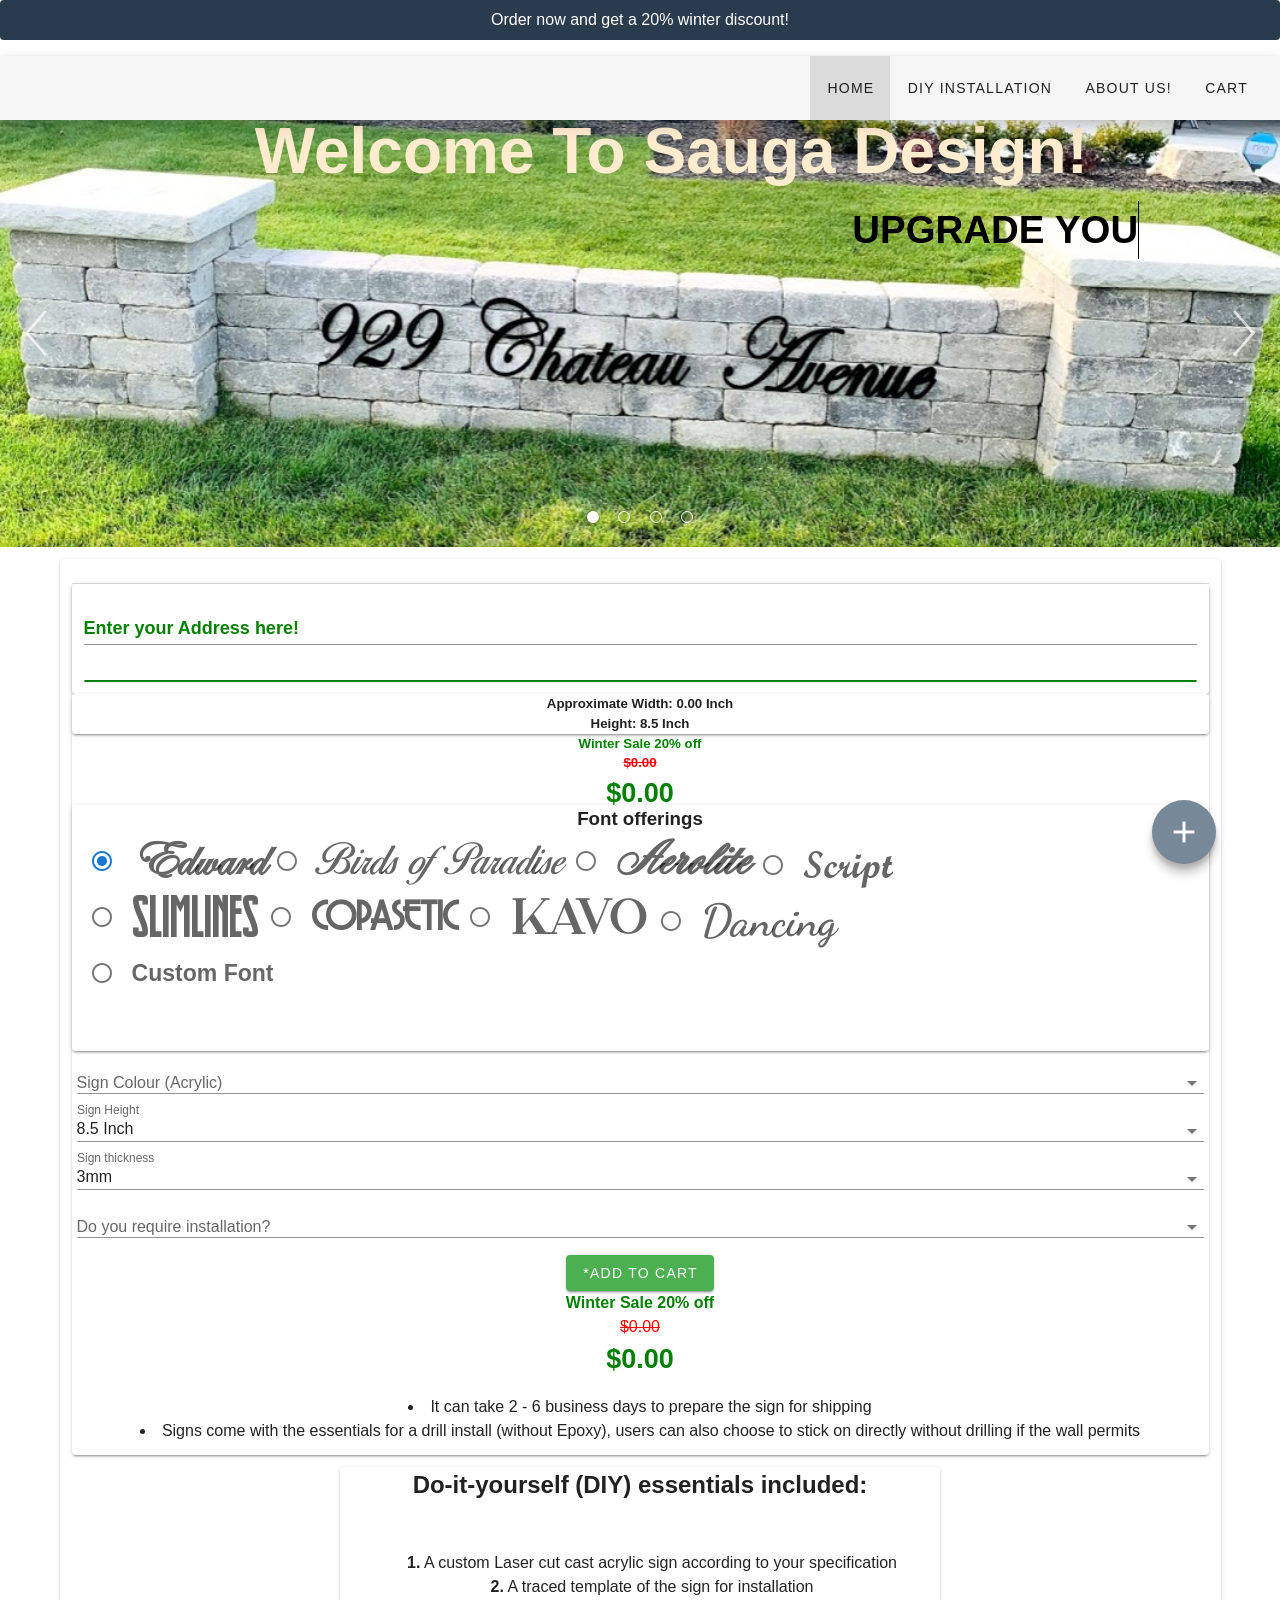
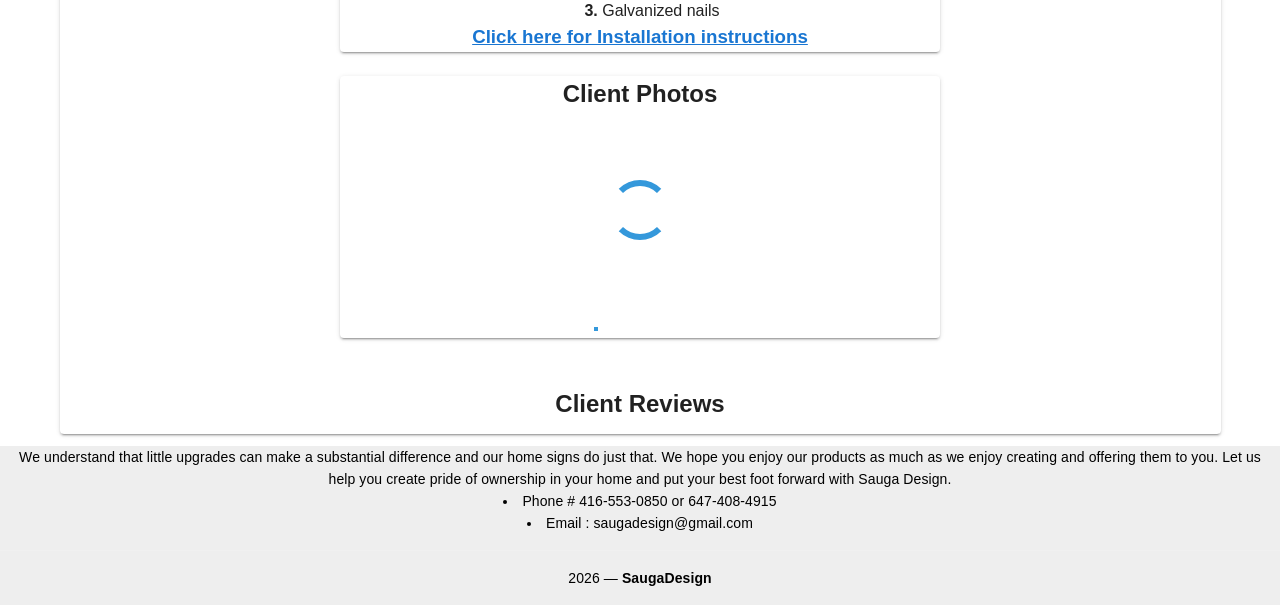
==== index.html @ 7780a2d3 "putting back installation" ====
<!DOCTYPE html><html lang=en><head><link rel=preconnect href=https://cdn.snipcart.com><link rel=stylesheet href=https://cdn.snipcart.com/themes/v3.0.22/default/snipcart.css><meta charset=utf-8><meta http-equiv=X-UA-Compatible content="IE=edge"><meta name=viewport content="width=device-width,initial-scale=1"><link rel=icon href=favicon.ico><title>signs</title><script async src="https://www.googletagmanager.com/gtag/js?id=UA-176794596-1"></script><script>window.dataLayer = window.dataLayer || [];
  function gtag(){dataLayer.push(arguments);}
  gtag('js', new Date());

  gtag('config', 'UA-176794596-1');
  gtag('config', 'AW-561263416');</script><script>function gtag_report_conversion(url) {
  var callback = function () {
    if (typeof(url) != 'undefined') {
      window.location = url;
    }
  };
  gtag('event', 'conversion', {
      'send_to': 'AW-561263416/znhQCLnfvuIBELjm0IsC',
      'event_callback': callback
  });
  return false;
}</script><link rel=stylesheet href="https://fonts.googleapis.com/icon?family=Material+Icons"><link rel=stylesheet href=https://cdnjs.cloudflare.com/ajax/libs/animate.css/3.5.2/animate.min.css><link href=css/app.9cbcdd74.css rel=preload as=style><link href=css/chunk-vendors.43d36ff5.css rel=preload as=style><link href=js/app.36a480e2.js rel=preload as=script><link href=js/chunk-vendors.f02ba672.js rel=preload as=script><link href=css/chunk-vendors.43d36ff5.css rel=stylesheet><link href=css/app.9cbcdd74.css rel=stylesheet></head><body><noscript><strong>We're sorry but signs doesn't work properly without JavaScript enabled. Please enable it to continue.</strong></noscript><div hidden><v-btn id=custom-sign class=snipcart-add-item data-item-id=custom-sign data-item-price=0.00 data-item-url=https://saugadesign.com data-item-description="Custom made house address sign" data-item-image="https://github.com/zubairzia0/SaugaDesign-Site/blob/master/assets/SaugaSignslogo.PNG?raw=true" data-item-name="Custom Sign" data-item-custom1-name="Address Sign Text (do not change)" data-item-custom1-type=textarea data-item-custom1-required=true data-item-custom10-name="Number of digits + letters in Order (do not change)" data-item-custom10-options="1[+7.65]|2[+15.3]|3[+22.95]|4[+30.6]|5[+38.25]|6[+45.9]|7[+53.55]
                      |8[+61.2]|9[+68.85]|10[+76.5]|11[+84.15]|12[+91.8]|13[+99.45]|14[+107.1]|15[+114.75]|16[+122.4]|17[+130.05]|18[+137.7]|19[+145.35]|20[+153]|21[+160.65]
                      |22[+168.3]|23[+175.9]|24[+183.6]|25[+191.25]|26[+198.9]|27[+206.55]|28[+214.2]|29[+221.85]|30[+229.5]" data-item-custom2-name="Acrylic Colour" data-item-custom2-options="Black Glossy|Black Matte +$10[+10]|White Glossy|Grey Glossy" data-item-custom2-required=true data-item-custom4-name="Font Choice" data-item-custom4-options=Edward|Script|Birds|Kavo|Slimlines|Copasetic|Aerolite|Dancing|Custom data-item-custom4-required=true data-item-custom9-name="Letter Height" data-item-custom9-options="5 Inch|6 Inch|7 Inch|8 Inch|8.5 Inch|9.5 Inch +$10[+10]|10.5 Inch +$20[+20]|12 Inch +$30[+30]|Custom" data-item-custom9-required=true data-item-custom14-name="Acrylic Thickness" data-item-custom14-options="3mm|6mm +$40 [+40]" data-item-custom14-required=true data-item-custom7-name="Installation Locaton" data-item-custom7-options="Halton +$90[+90]|Hamilton +$110[+110]|Peel +$90[+90]|City of Toronto +$110[+110]|York +$110[+110]|Durham +$130[+130]|Kitchener/Waterloo/Guelph/Cambridge/Other +$130[+130]" data-item-custom7-required=true data-item-custom8-name="Phone Number" data-item-custom8-required=true data-item-custom13-name="Any Special Instructions/Requests?" da>*Add to cart</v-btn></div><div id=app></div><script src=js/chunk-vendors.f02ba672.js></script><script src=js/app.36a480e2.js></script></body><div hidden id=snipcart data-api-key=ZTY3MjczMmQtOGU2ZC00YTI3LTgxZTItMTQxYjcxMTM3N2M5NjM3MzMzODI4NTM5NjgyMzkx></div><script src=https://cdn.snipcart.com/themes/v3.0.22/default/snipcart.js></script></html>
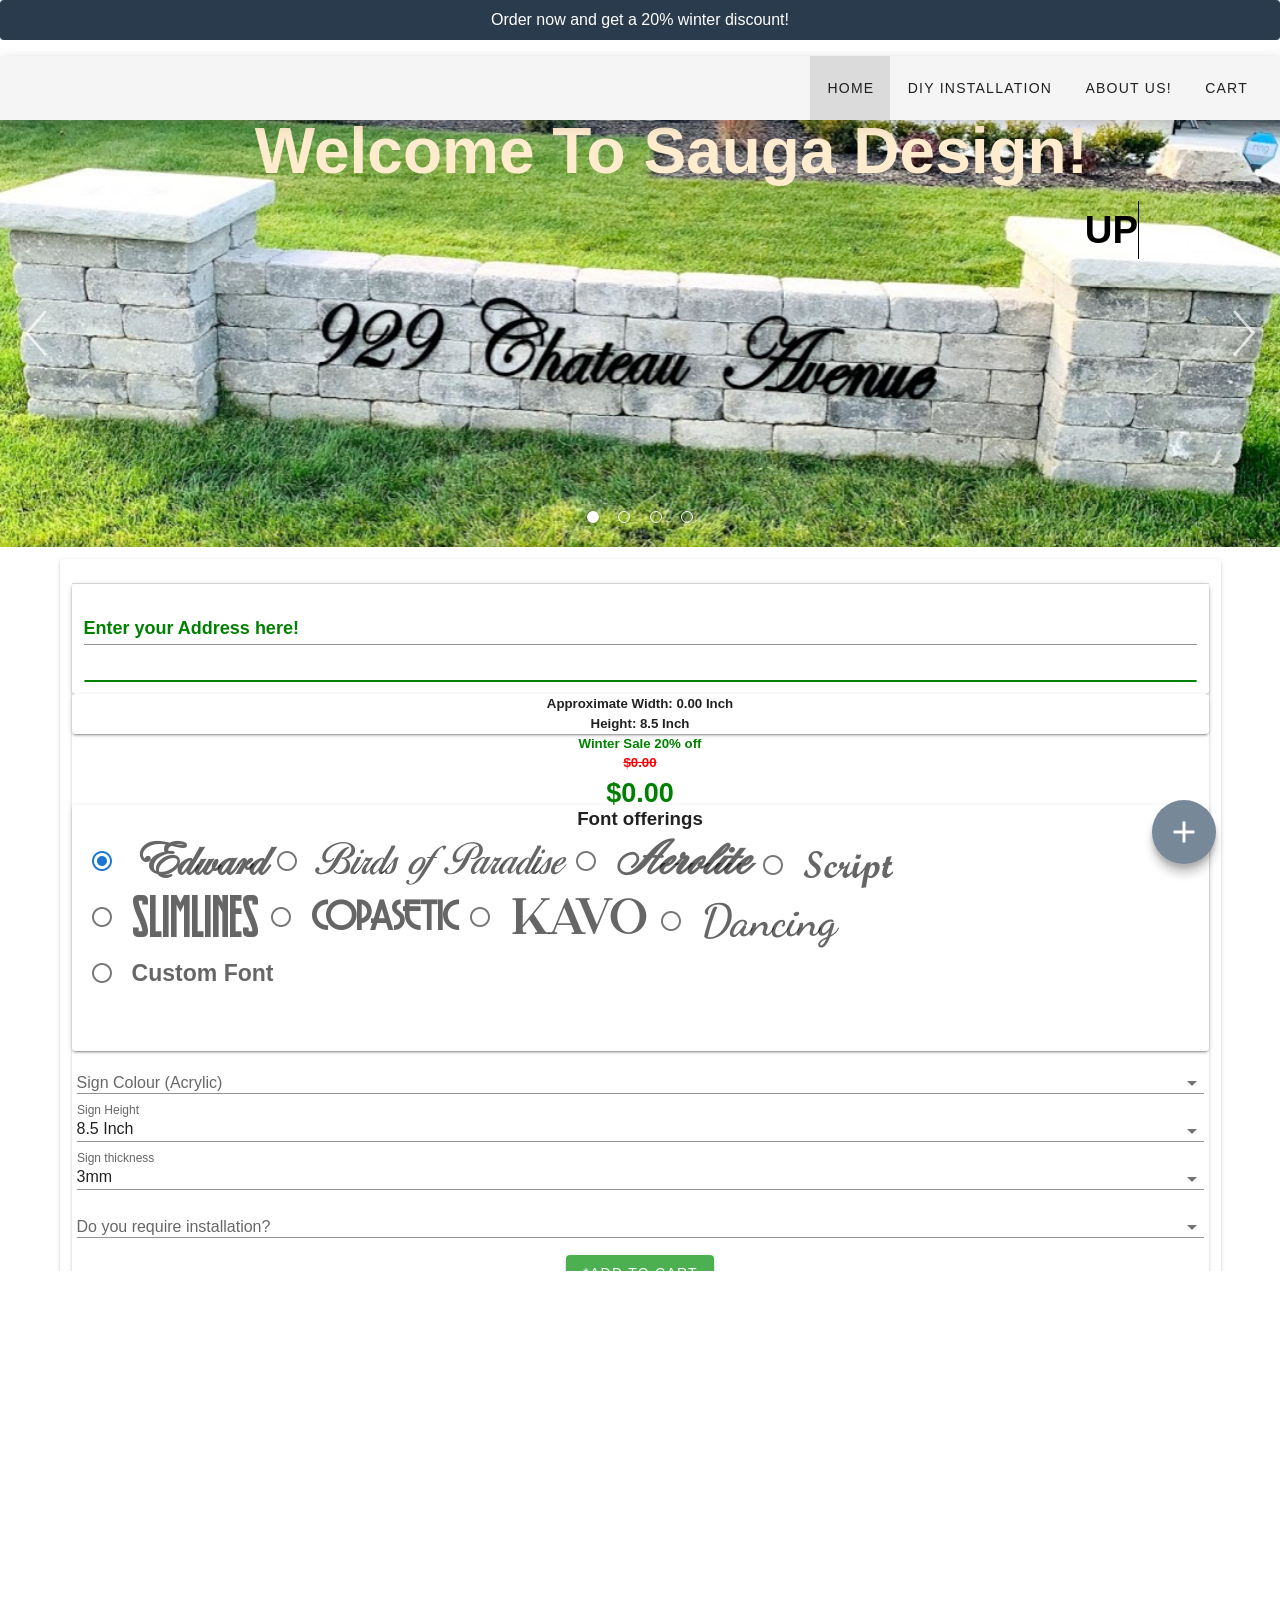
==== commit fe450a94: "fix snip choice for NA location" ====
--- a/index.html
+++ b/index.html
@@ -14,6 +14,6 @@
       'event_callback': callback
   });
   return false;
-}</script><link rel=stylesheet href="https://fonts.googleapis.com/icon?family=Material+Icons"><link rel=stylesheet href=https://cdnjs.cloudflare.com/ajax/libs/animate.css/3.5.2/animate.min.css><link href=css/app.9cbcdd74.css rel=preload as=style><link href=css/chunk-vendors.43d36ff5.css rel=preload as=style><link href=js/app.36a480e2.js rel=preload as=script><link href=js/chunk-vendors.f02ba672.js rel=preload as=script><link href=css/chunk-vendors.43d36ff5.css rel=stylesheet><link href=css/app.9cbcdd74.css rel=stylesheet></head><body><noscript><strong>We're sorry but signs doesn't work properly without JavaScript enabled. Please enable it to continue.</strong></noscript><div hidden><v-btn id=custom-sign class=snipcart-add-item data-item-id=custom-sign data-item-price=0.00 data-item-url=https://saugadesign.com data-item-description="Custom made house address sign" data-item-image="https://github.com/zubairzia0/SaugaDesign-Site/blob/master/assets/SaugaSignslogo.PNG?raw=true" data-item-name="Custom Sign" data-item-custom1-name="Address Sign Text (do not change)" data-item-custom1-type=textarea data-item-custom1-required=true data-item-custom10-name="Number of digits + letters in Order (do not change)" data-item-custom10-options="1[+7.65]|2[+15.3]|3[+22.95]|4[+30.6]|5[+38.25]|6[+45.9]|7[+53.55]
+}</script><link rel=stylesheet href="https://fonts.googleapis.com/icon?family=Material+Icons"><link rel=stylesheet href=https://cdnjs.cloudflare.com/ajax/libs/animate.css/3.5.2/animate.min.css><link href=css/app.d7223c38.css rel=preload as=style><link href=css/chunk-vendors.43d36ff5.css rel=preload as=style><link href=js/app.d7edd5ed.js rel=preload as=script><link href=js/chunk-vendors.f02ba672.js rel=preload as=script><link href=css/chunk-vendors.43d36ff5.css rel=stylesheet><link href=css/app.d7223c38.css rel=stylesheet></head><body><noscript><strong>We're sorry but signs doesn't work properly without JavaScript enabled. Please enable it to continue.</strong></noscript><div hidden><v-btn id=custom-sign class=snipcart-add-item data-item-id=custom-sign data-item-price=0.00 data-item-url=https://saugadesign.com data-item-description="Custom made house address sign" data-item-image="https://github.com/zubairzia0/SaugaDesign-Site/blob/master/assets/SaugaSignslogo.PNG?raw=true" data-item-name="Custom Sign" data-item-custom1-name="Address Sign Text (do not change)" data-item-custom1-type=textarea data-item-custom1-required=true data-item-custom10-name="Number of digits + letters in Order (do not change)" data-item-custom10-options="1[+7.65]|2[+15.3]|3[+22.95]|4[+30.6]|5[+38.25]|6[+45.9]|7[+53.55]
                       |8[+61.2]|9[+68.85]|10[+76.5]|11[+84.15]|12[+91.8]|13[+99.45]|14[+107.1]|15[+114.75]|16[+122.4]|17[+130.05]|18[+137.7]|19[+145.35]|20[+153]|21[+160.65]
-                      |22[+168.3]|23[+175.9]|24[+183.6]|25[+191.25]|26[+198.9]|27[+206.55]|28[+214.2]|29[+221.85]|30[+229.5]" data-item-custom2-name="Acrylic Colour" data-item-custom2-options="Black Glossy|Black Matte +$10[+10]|White Glossy|Grey Glossy" data-item-custom2-required=true data-item-custom4-name="Font Choice" data-item-custom4-options=Edward|Script|Birds|Kavo|Slimlines|Copasetic|Aerolite|Dancing|Custom data-item-custom4-required=true data-item-custom9-name="Letter Height" data-item-custom9-options="5 Inch|6 Inch|7 Inch|8 Inch|8.5 Inch|9.5 Inch +$10[+10]|10.5 Inch +$20[+20]|12 Inch +$30[+30]|Custom" data-item-custom9-required=true data-item-custom14-name="Acrylic Thickness" data-item-custom14-options="3mm|6mm +$40 [+40]" data-item-custom14-required=true data-item-custom7-name="Installation Locaton" data-item-custom7-options="Halton +$90[+90]|Hamilton +$110[+110]|Peel +$90[+90]|City of Toronto +$110[+110]|York +$110[+110]|Durham +$130[+130]|Kitchener/Waterloo/Guelph/Cambridge/Other +$130[+130]" data-item-custom7-required=true data-item-custom8-name="Phone Number" data-item-custom8-required=true data-item-custom13-name="Any Special Instructions/Requests?" da>*Add to cart</v-btn></div><div id=app></div><script src=js/chunk-vendors.f02ba672.js></script><script src=js/app.36a480e2.js></script></body><div hidden id=snipcart data-api-key=ZTY3MjczMmQtOGU2ZC00YTI3LTgxZTItMTQxYjcxMTM3N2M5NjM3MzMzODI4NTM5NjgyMzkx></div><script src=https://cdn.snipcart.com/themes/v3.0.22/default/snipcart.js></script></html>+                      |22[+168.3]|23[+175.9]|24[+183.6]|25[+191.25]|26[+198.9]|27[+206.55]|28[+214.2]|29[+221.85]|30[+229.5]" data-item-custom2-name="Acrylic Colour" data-item-custom2-options="Black Glossy|Black Matte +$10[+10]|White Glossy|Grey Glossy" data-item-custom2-required=true data-item-custom4-name="Font Choice" data-item-custom4-options=Edward|Script|Birds|Kavo|Slimlines|Copasetic|Aerolite|Dancing|Custom data-item-custom4-required=true data-item-custom9-name="Letter Height" data-item-custom9-options="5 Inch|6 Inch|7 Inch|8 Inch|8.5 Inch|9.5 Inch +$10[+10]|10.5 Inch +$20[+20]|12 Inch +$30[+30]|Custom" data-item-custom9-required=true data-item-custom14-name="Acrylic Thickness" data-item-custom14-options="3mm|6mm +$40 [+40]" data-item-custom14-required=true data-item-custom7-name="Installation Locaton" data-item-custom7-options="N/A|Halton +$90[+90]|Hamilton +$110[+110]|Peel +$90[+90]|City of Toronto +$110[+110]|York +$110[+110]|Durham +$130[+130]|Kitchener/Waterloo/Guelph/Cambridge/Other +$130[+130]" data-item-custom7-required=true data-item-custom8-name="Phone Number" data-item-custom8-required=true data-item-custom13-name="Any Special Instructions/Requests?" da>*Add to cart</v-btn></div><div id=app></div><script src=js/chunk-vendors.f02ba672.js></script><script src=js/app.d7edd5ed.js></script></body><div hidden id=snipcart data-api-key=ZmVlNjMzY2MtN2NhYy00NmY4LWFmNDItMzE1MmY0YjY2OWU5NjM3MzMzODI4NTM5NjgyMzkx></div><script src=https://cdn.snipcart.com/themes/v3.0.22/default/snipcart.js></script></html>
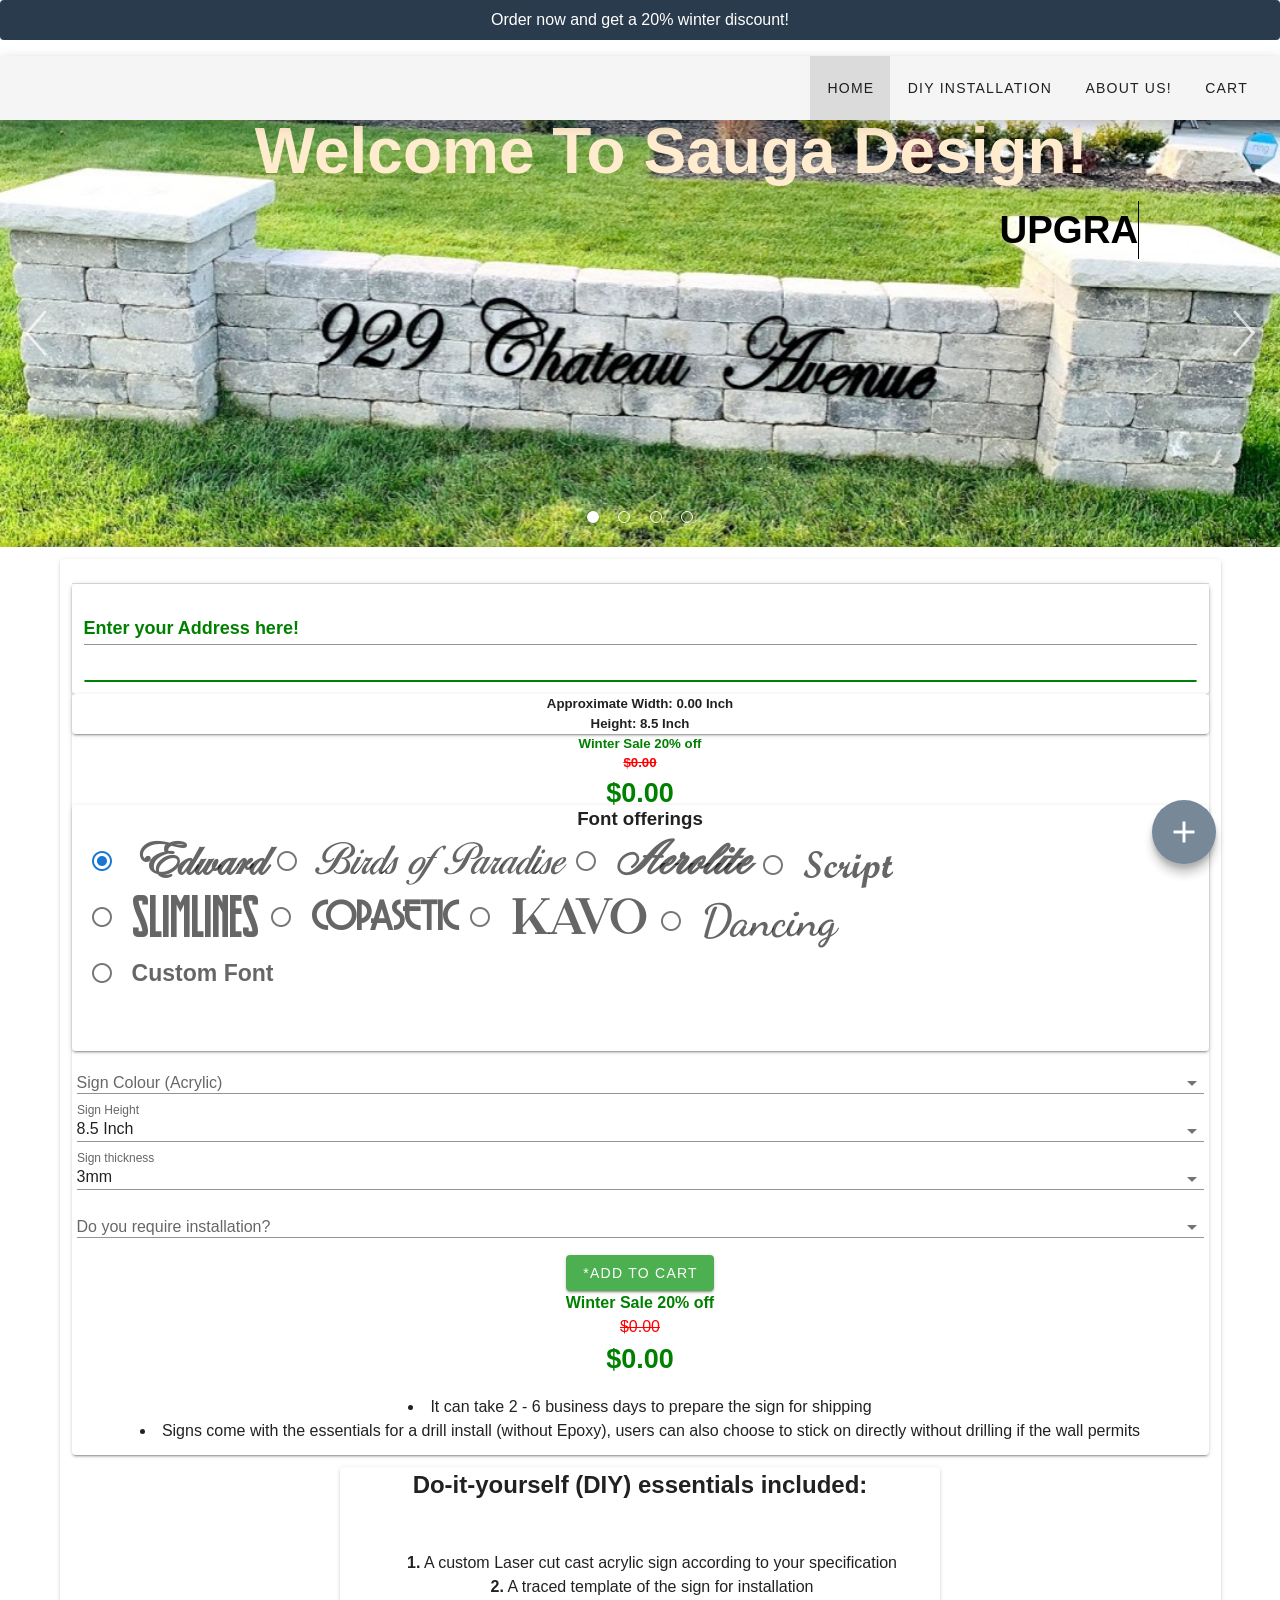
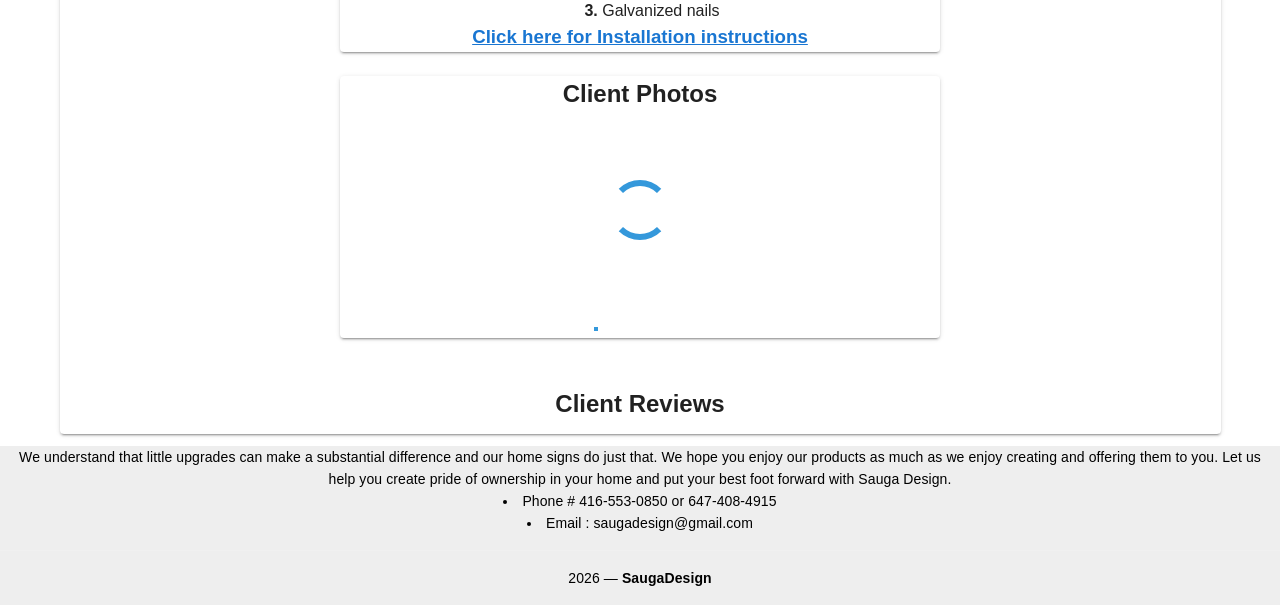
==== commit 9df94be2: "fix snip choice for NA location 1" ====
--- a/index.html
+++ b/index.html
@@ -16,4 +16,4 @@
   return false;
 }</script><link rel=stylesheet href="https://fonts.googleapis.com/icon?family=Material+Icons"><link rel=stylesheet href=https://cdnjs.cloudflare.com/ajax/libs/animate.css/3.5.2/animate.min.css><link href=css/app.d7223c38.css rel=preload as=style><link href=css/chunk-vendors.43d36ff5.css rel=preload as=style><link href=js/app.d7edd5ed.js rel=preload as=script><link href=js/chunk-vendors.f02ba672.js rel=preload as=script><link href=css/chunk-vendors.43d36ff5.css rel=stylesheet><link href=css/app.d7223c38.css rel=stylesheet></head><body><noscript><strong>We're sorry but signs doesn't work properly without JavaScript enabled. Please enable it to continue.</strong></noscript><div hidden><v-btn id=custom-sign class=snipcart-add-item data-item-id=custom-sign data-item-price=0.00 data-item-url=https://saugadesign.com data-item-description="Custom made house address sign" data-item-image="https://github.com/zubairzia0/SaugaDesign-Site/blob/master/assets/SaugaSignslogo.PNG?raw=true" data-item-name="Custom Sign" data-item-custom1-name="Address Sign Text (do not change)" data-item-custom1-type=textarea data-item-custom1-required=true data-item-custom10-name="Number of digits + letters in Order (do not change)" data-item-custom10-options="1[+7.65]|2[+15.3]|3[+22.95]|4[+30.6]|5[+38.25]|6[+45.9]|7[+53.55]
                       |8[+61.2]|9[+68.85]|10[+76.5]|11[+84.15]|12[+91.8]|13[+99.45]|14[+107.1]|15[+114.75]|16[+122.4]|17[+130.05]|18[+137.7]|19[+145.35]|20[+153]|21[+160.65]
-                      |22[+168.3]|23[+175.9]|24[+183.6]|25[+191.25]|26[+198.9]|27[+206.55]|28[+214.2]|29[+221.85]|30[+229.5]" data-item-custom2-name="Acrylic Colour" data-item-custom2-options="Black Glossy|Black Matte +$10[+10]|White Glossy|Grey Glossy" data-item-custom2-required=true data-item-custom4-name="Font Choice" data-item-custom4-options=Edward|Script|Birds|Kavo|Slimlines|Copasetic|Aerolite|Dancing|Custom data-item-custom4-required=true data-item-custom9-name="Letter Height" data-item-custom9-options="5 Inch|6 Inch|7 Inch|8 Inch|8.5 Inch|9.5 Inch +$10[+10]|10.5 Inch +$20[+20]|12 Inch +$30[+30]|Custom" data-item-custom9-required=true data-item-custom14-name="Acrylic Thickness" data-item-custom14-options="3mm|6mm +$40 [+40]" data-item-custom14-required=true data-item-custom7-name="Installation Locaton" data-item-custom7-options="N/A|Halton +$90[+90]|Hamilton +$110[+110]|Peel +$90[+90]|City of Toronto +$110[+110]|York +$110[+110]|Durham +$130[+130]|Kitchener/Waterloo/Guelph/Cambridge/Other +$130[+130]" data-item-custom7-required=true data-item-custom8-name="Phone Number" data-item-custom8-required=true data-item-custom13-name="Any Special Instructions/Requests?" da>*Add to cart</v-btn></div><div id=app></div><script src=js/chunk-vendors.f02ba672.js></script><script src=js/app.d7edd5ed.js></script></body><div hidden id=snipcart data-api-key=ZmVlNjMzY2MtN2NhYy00NmY4LWFmNDItMzE1MmY0YjY2OWU5NjM3MzMzODI4NTM5NjgyMzkx></div><script src=https://cdn.snipcart.com/themes/v3.0.22/default/snipcart.js></script></html>+                      |22[+168.3]|23[+175.9]|24[+183.6]|25[+191.25]|26[+198.9]|27[+206.55]|28[+214.2]|29[+221.85]|30[+229.5]" data-item-custom2-name="Acrylic Colour" data-item-custom2-options="Black Glossy|Black Matte +$10[+10]|White Glossy|Grey Glossy" data-item-custom2-required=true data-item-custom4-name="Font Choice" data-item-custom4-options=Edward|Script|Birds|Kavo|Slimlines|Copasetic|Aerolite|Dancing|Custom data-item-custom4-required=true data-item-custom9-name="Letter Height" data-item-custom9-options="5 Inch|6 Inch|7 Inch|8 Inch|8.5 Inch|9.5 Inch +$10[+10]|10.5 Inch +$20[+20]|12 Inch +$30[+30]|Custom" data-item-custom9-required=true data-item-custom14-name="Acrylic Thickness" data-item-custom14-options="3mm|6mm +$40 [+40]" data-item-custom14-required=true data-item-custom7-name="Installation Locaton" data-item-custom7-options="N/A|Halton +$90[+90]|Hamilton +$110[+110]|Peel +$90[+90]|City of Toronto +$110[+110]|York +$110[+110]|Durham +$130[+130]|Kitchener/Waterloo/Guelph/Cambridge/Other +$130[+130]" data-item-custom7-required=true data-item-custom8-name="Phone Number" data-item-custom8-required=true data-item-custom13-name="Any Special Instructions/Requests?" da>*Add to cart</v-btn></div><div id=app></div><script src=js/chunk-vendors.f02ba672.js></script><script src=js/app.d7edd5ed.js></script></body><div hidden id=snipcart data-api-key=ZTY3MjczMmQtOGU2ZC00YTI3LTgxZTItMTQxYjcxMTM3N2M5NjM3MzMzODI4NTM5NjgyMzkx></div><script src=https://cdn.snipcart.com/themes/v3.0.22/default/snipcart.js></script></html>
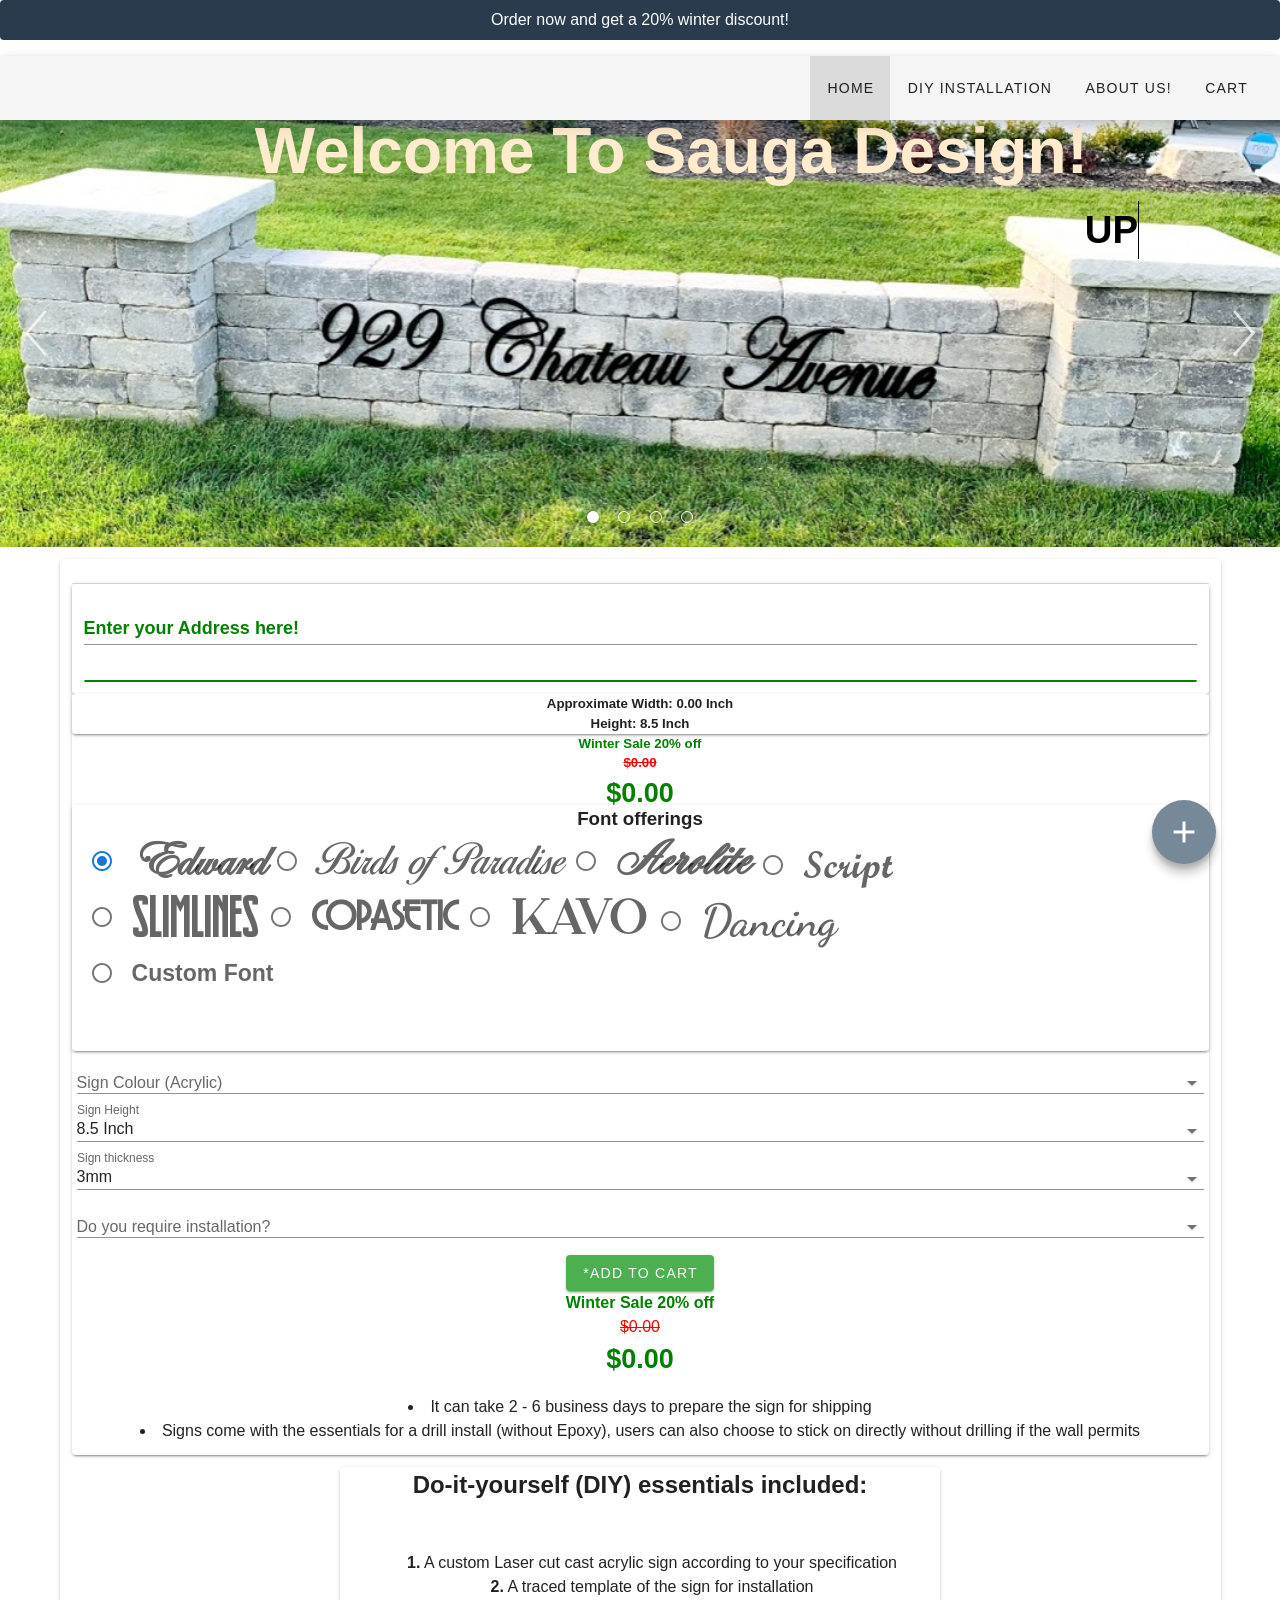
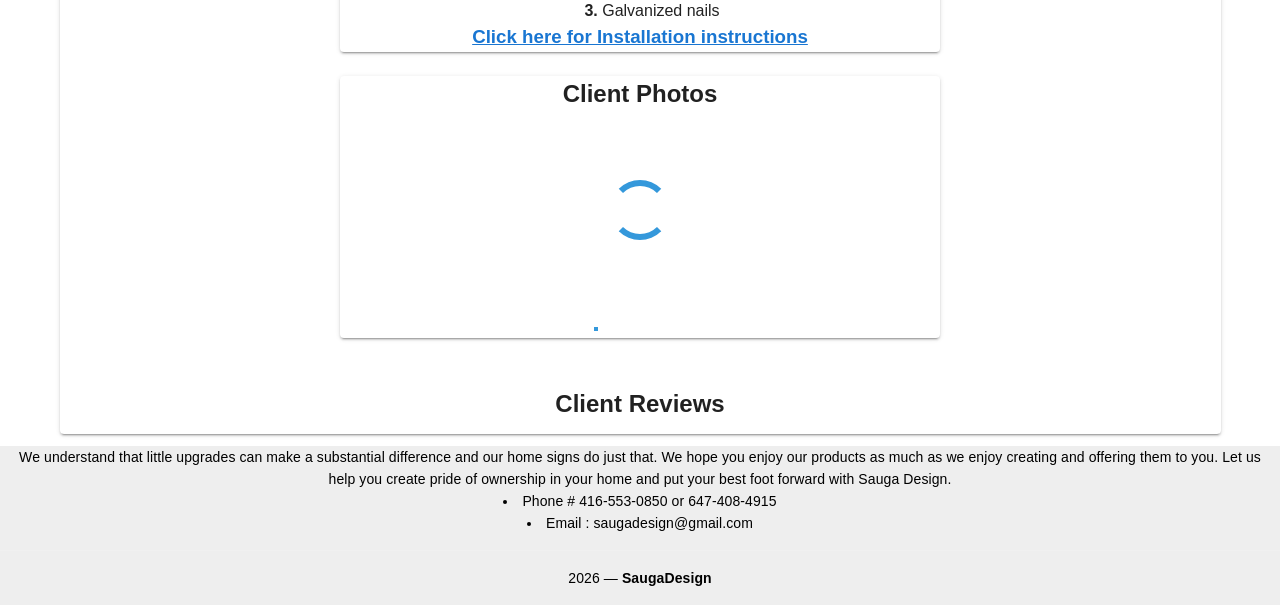
==== commit 5a315b46: "increasing installation prices" ====
--- a/index.html
+++ b/index.html
@@ -14,6 +14,6 @@
       'event_callback': callback
   });
   return false;
-}</script><link rel=stylesheet href="https://fonts.googleapis.com/icon?family=Material+Icons"><link rel=stylesheet href=https://cdnjs.cloudflare.com/ajax/libs/animate.css/3.5.2/animate.min.css><link href=css/app.d7223c38.css rel=preload as=style><link href=css/chunk-vendors.43d36ff5.css rel=preload as=style><link href=js/app.d7edd5ed.js rel=preload as=script><link href=js/chunk-vendors.f02ba672.js rel=preload as=script><link href=css/chunk-vendors.43d36ff5.css rel=stylesheet><link href=css/app.d7223c38.css rel=stylesheet></head><body><noscript><strong>We're sorry but signs doesn't work properly without JavaScript enabled. Please enable it to continue.</strong></noscript><div hidden><v-btn id=custom-sign class=snipcart-add-item data-item-id=custom-sign data-item-price=0.00 data-item-url=https://saugadesign.com data-item-description="Custom made house address sign" data-item-image="https://github.com/zubairzia0/SaugaDesign-Site/blob/master/assets/SaugaSignslogo.PNG?raw=true" data-item-name="Custom Sign" data-item-custom1-name="Address Sign Text (do not change)" data-item-custom1-type=textarea data-item-custom1-required=true data-item-custom10-name="Number of digits + letters in Order (do not change)" data-item-custom10-options="1[+7.65]|2[+15.3]|3[+22.95]|4[+30.6]|5[+38.25]|6[+45.9]|7[+53.55]
+}</script><link rel=stylesheet href="https://fonts.googleapis.com/icon?family=Material+Icons"><link rel=stylesheet href=https://cdnjs.cloudflare.com/ajax/libs/animate.css/3.5.2/animate.min.css><link href=css/app.69e42b01.css rel=preload as=style><link href=css/chunk-vendors.43d36ff5.css rel=preload as=style><link href=js/app.0e1ee98b.js rel=preload as=script><link href=js/chunk-vendors.f02ba672.js rel=preload as=script><link href=css/chunk-vendors.43d36ff5.css rel=stylesheet><link href=css/app.69e42b01.css rel=stylesheet></head><body><noscript><strong>We're sorry but signs doesn't work properly without JavaScript enabled. Please enable it to continue.</strong></noscript><div hidden><v-btn id=custom-sign class=snipcart-add-item data-item-id=custom-sign data-item-price=0.00 data-item-url=https://saugadesign.com data-item-description="Custom made house address sign" data-item-image="https://github.com/zubairzia0/SaugaDesign-Site/blob/master/assets/SaugaSignslogo.PNG?raw=true" data-item-name="Custom Sign" data-item-custom1-name="Address Sign Text (do not change)" data-item-custom1-type=textarea data-item-custom1-required=true data-item-custom10-name="Number of digits + letters in Order (do not change)" data-item-custom10-options="1[+7.65]|2[+15.3]|3[+22.95]|4[+30.6]|5[+38.25]|6[+45.9]|7[+53.55]
                       |8[+61.2]|9[+68.85]|10[+76.5]|11[+84.15]|12[+91.8]|13[+99.45]|14[+107.1]|15[+114.75]|16[+122.4]|17[+130.05]|18[+137.7]|19[+145.35]|20[+153]|21[+160.65]
-                      |22[+168.3]|23[+175.9]|24[+183.6]|25[+191.25]|26[+198.9]|27[+206.55]|28[+214.2]|29[+221.85]|30[+229.5]" data-item-custom2-name="Acrylic Colour" data-item-custom2-options="Black Glossy|Black Matte +$10[+10]|White Glossy|Grey Glossy" data-item-custom2-required=true data-item-custom4-name="Font Choice" data-item-custom4-options=Edward|Script|Birds|Kavo|Slimlines|Copasetic|Aerolite|Dancing|Custom data-item-custom4-required=true data-item-custom9-name="Letter Height" data-item-custom9-options="5 Inch|6 Inch|7 Inch|8 Inch|8.5 Inch|9.5 Inch +$10[+10]|10.5 Inch +$20[+20]|12 Inch +$30[+30]|Custom" data-item-custom9-required=true data-item-custom14-name="Acrylic Thickness" data-item-custom14-options="3mm|6mm +$40 [+40]" data-item-custom14-required=true data-item-custom7-name="Installation Locaton" data-item-custom7-options="N/A|Halton +$90[+90]|Hamilton +$110[+110]|Peel +$90[+90]|City of Toronto +$110[+110]|York +$110[+110]|Durham +$130[+130]|Kitchener/Waterloo/Guelph/Cambridge/Other +$130[+130]" data-item-custom7-required=true data-item-custom8-name="Phone Number" data-item-custom8-required=true data-item-custom13-name="Any Special Instructions/Requests?" da>*Add to cart</v-btn></div><div id=app></div><script src=js/chunk-vendors.f02ba672.js></script><script src=js/app.d7edd5ed.js></script></body><div hidden id=snipcart data-api-key=ZTY3MjczMmQtOGU2ZC00YTI3LTgxZTItMTQxYjcxMTM3N2M5NjM3MzMzODI4NTM5NjgyMzkx></div><script src=https://cdn.snipcart.com/themes/v3.0.22/default/snipcart.js></script></html>+                      |22[+168.3]|23[+175.9]|24[+183.6]|25[+191.25]|26[+198.9]|27[+206.55]|28[+214.2]|29[+221.85]|30[+229.5]" data-item-custom2-name="Acrylic Colour" data-item-custom2-options="Black Glossy|Black Matte +$10[+10]|White Glossy|Grey Glossy" data-item-custom2-required=true data-item-custom4-name="Font Choice" data-item-custom4-options=Edward|Script|Birds|Kavo|Slimlines|Copasetic|Aerolite|Dancing|Custom data-item-custom4-required=true data-item-custom9-name="Letter Height" data-item-custom9-options="5 Inch|6 Inch|7 Inch|8 Inch|8.5 Inch|9.5 Inch +$10[+10]|10.5 Inch +$20[+20]|12 Inch +$30[+30]|Custom" data-item-custom9-required=true data-item-custom14-name="Acrylic Thickness" data-item-custom14-options="3mm|6mm +$40 [+40]" data-item-custom14-required=true data-item-custom7-name="Installation Locaton" data-item-custom7-options="N/A|Halton +$100[+100]|Hamilton +$120[+120]|Peel +$100[+100]|City of Toronto +$120[+120]|York +$120[+120]|Durham +$140[+140]|Kitchener/Waterloo/Guelph/Cambridge/Other +$140[+140]" data-item-custom7-required=true data-item-custom8-name="Phone Number" data-item-custom8-required=true data-item-custom13-name="Any Special Instructions/Requests?" da>*Add to cart</v-btn></div><div id=app></div><script src=js/chunk-vendors.f02ba672.js></script><script src=js/app.0e1ee98b.js></script></body><div hidden id=snipcart data-api-key=ZTY3MjczMmQtOGU2ZC00YTI3LTgxZTItMTQxYjcxMTM3N2M5NjM3MzMzODI4NTM5NjgyMzkx></div><script src=https://cdn.snipcart.com/themes/v3.0.22/default/snipcart.js></script></html>
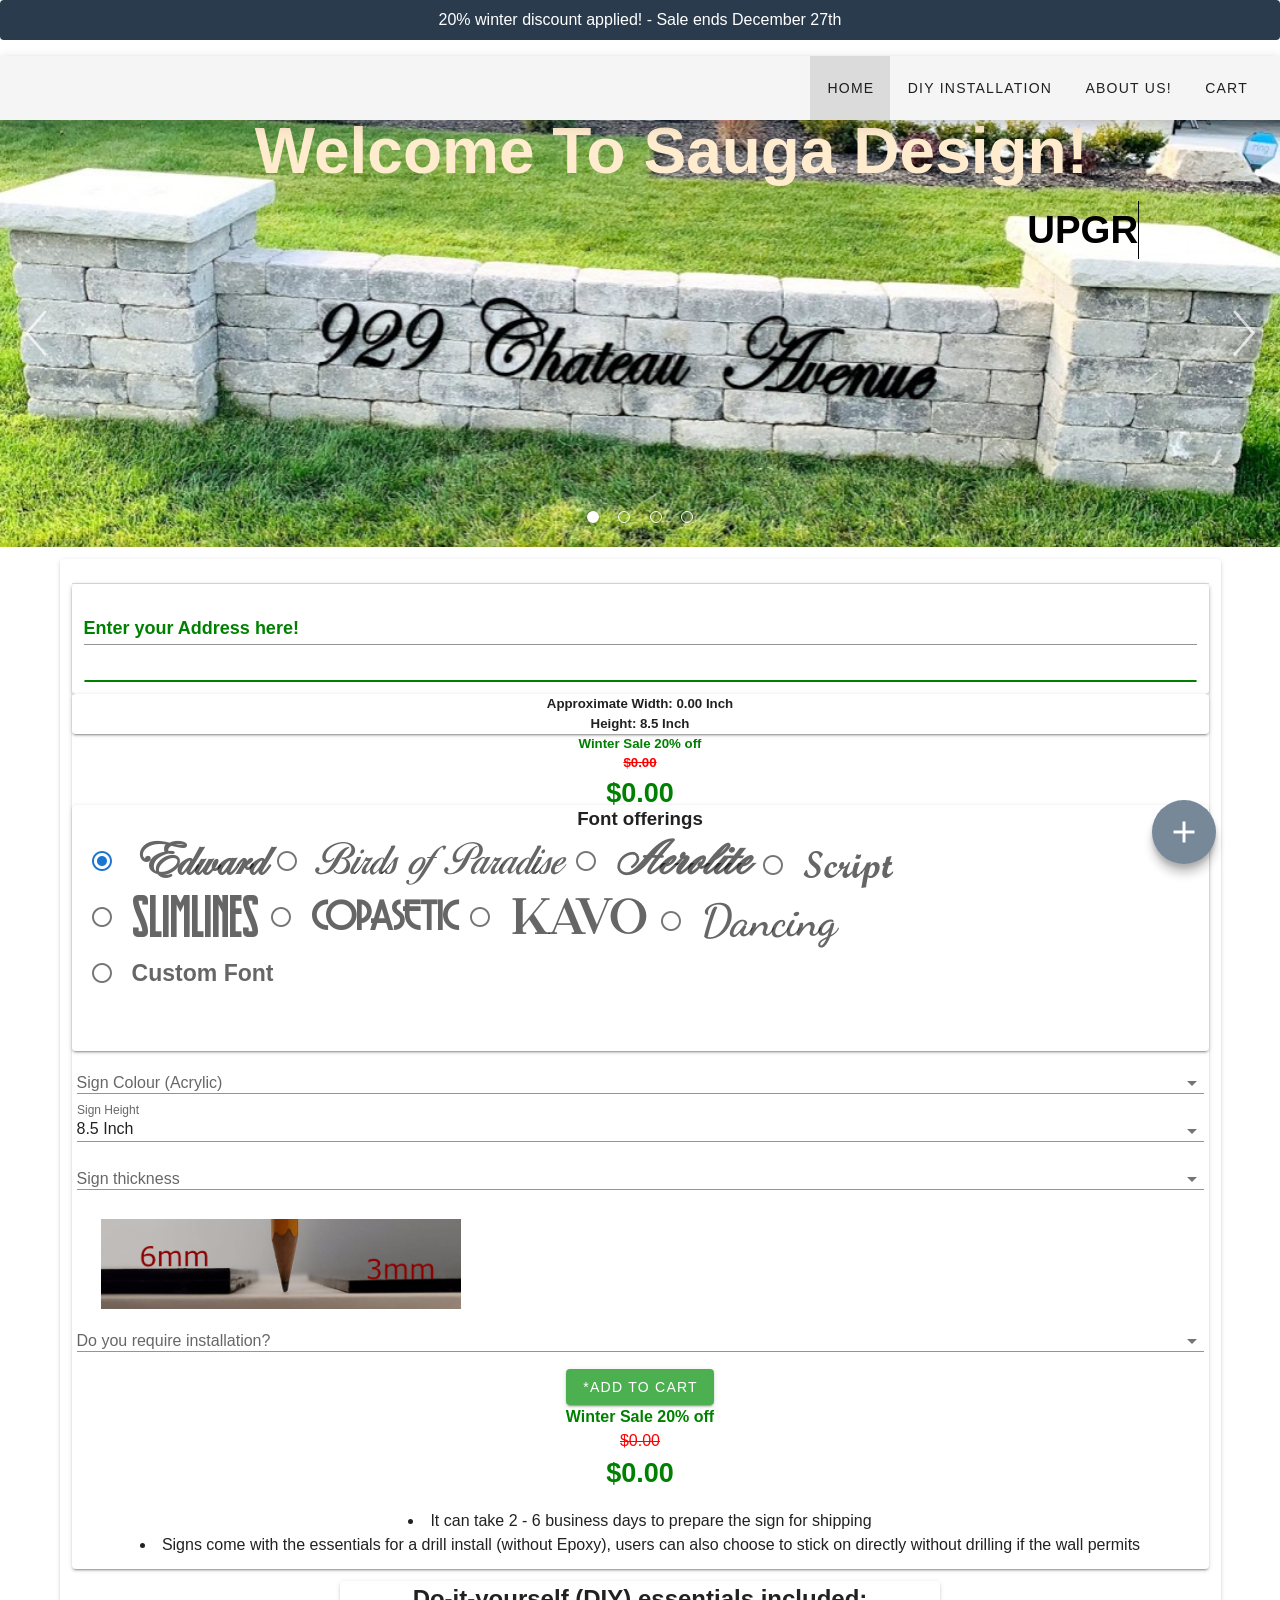
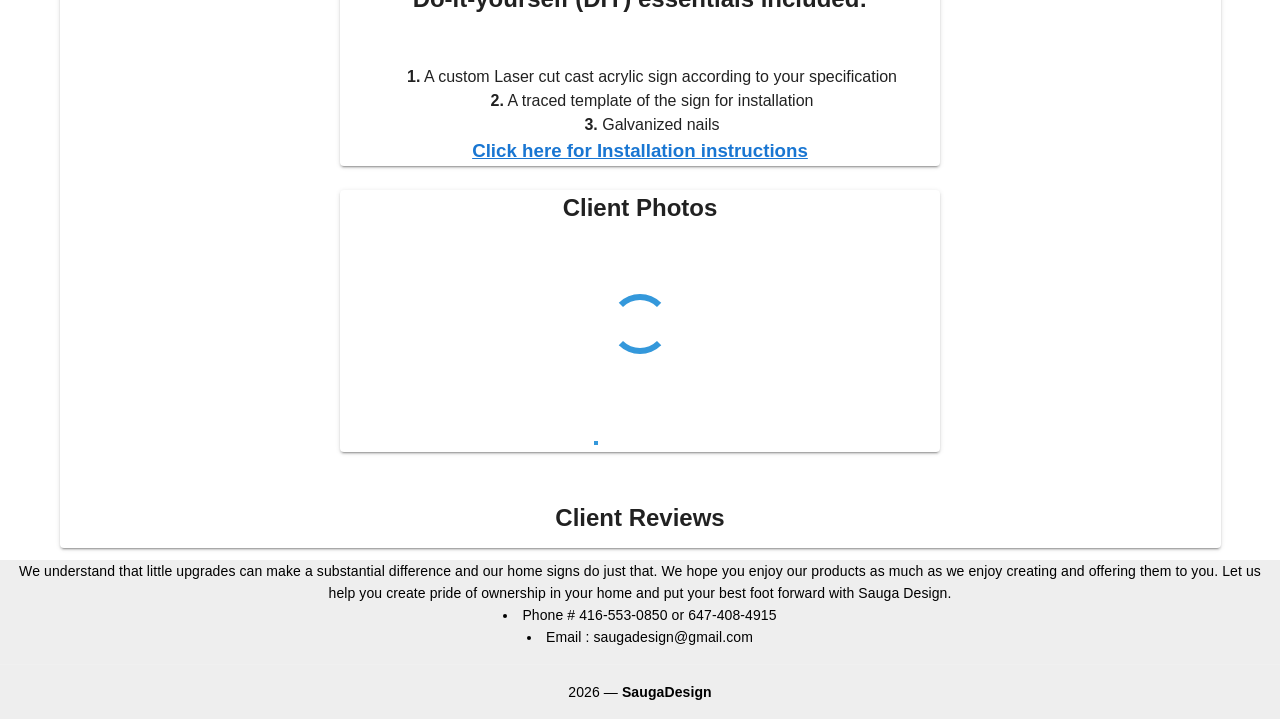
==== commit 8684b6a8: "Updating with new banner and thickness img" ====
--- a/index.html
+++ b/index.html
@@ -14,6 +14,6 @@
       'event_callback': callback
   });
   return false;
-}</script><link rel=stylesheet href="https://fonts.googleapis.com/icon?family=Material+Icons"><link rel=stylesheet href=https://cdnjs.cloudflare.com/ajax/libs/animate.css/3.5.2/animate.min.css><link href=css/app.69e42b01.css rel=preload as=style><link href=css/chunk-vendors.43d36ff5.css rel=preload as=style><link href=js/app.0e1ee98b.js rel=preload as=script><link href=js/chunk-vendors.f02ba672.js rel=preload as=script><link href=css/chunk-vendors.43d36ff5.css rel=stylesheet><link href=css/app.69e42b01.css rel=stylesheet></head><body><noscript><strong>We're sorry but signs doesn't work properly without JavaScript enabled. Please enable it to continue.</strong></noscript><div hidden><v-btn id=custom-sign class=snipcart-add-item data-item-id=custom-sign data-item-price=0.00 data-item-url=https://saugadesign.com data-item-description="Custom made house address sign" data-item-image="https://github.com/zubairzia0/SaugaDesign-Site/blob/master/assets/SaugaSignslogo.PNG?raw=true" data-item-name="Custom Sign" data-item-custom1-name="Address Sign Text (do not change)" data-item-custom1-type=textarea data-item-custom1-required=true data-item-custom10-name="Number of digits + letters in Order (do not change)" data-item-custom10-options="1[+7.65]|2[+15.3]|3[+22.95]|4[+30.6]|5[+38.25]|6[+45.9]|7[+53.55]
+}</script><link rel=stylesheet href="https://fonts.googleapis.com/icon?family=Material+Icons"><link rel=stylesheet href=https://cdnjs.cloudflare.com/ajax/libs/animate.css/3.5.2/animate.min.css><link href=css/app.a964cd93.css rel=preload as=style><link href=css/chunk-vendors.43d36ff5.css rel=preload as=style><link href=js/app.881fad8e.js rel=preload as=script><link href=js/chunk-vendors.f02ba672.js rel=preload as=script><link href=css/chunk-vendors.43d36ff5.css rel=stylesheet><link href=css/app.a964cd93.css rel=stylesheet></head><body><noscript><strong>We're sorry but signs doesn't work properly without JavaScript enabled. Please enable it to continue.</strong></noscript><div hidden><v-btn id=custom-sign class=snipcart-add-item data-item-id=custom-sign data-item-price=0.00 data-item-url=https://saugadesign.com data-item-description="Custom made house address sign" data-item-image="https://github.com/zubairzia0/SaugaDesign-Site/blob/master/assets/SaugaSignslogo.PNG?raw=true" data-item-name="Custom Sign" data-item-custom1-name="Address Sign Text (do not change)" data-item-custom1-type=textarea data-item-custom1-required=true data-item-custom10-name="Number of digits + letters in Order (do not change)" data-item-custom10-options="1[+7.65]|2[+15.3]|3[+22.95]|4[+30.6]|5[+38.25]|6[+45.9]|7[+53.55]
                       |8[+61.2]|9[+68.85]|10[+76.5]|11[+84.15]|12[+91.8]|13[+99.45]|14[+107.1]|15[+114.75]|16[+122.4]|17[+130.05]|18[+137.7]|19[+145.35]|20[+153]|21[+160.65]
-                      |22[+168.3]|23[+175.9]|24[+183.6]|25[+191.25]|26[+198.9]|27[+206.55]|28[+214.2]|29[+221.85]|30[+229.5]" data-item-custom2-name="Acrylic Colour" data-item-custom2-options="Black Glossy|Black Matte +$10[+10]|White Glossy|Grey Glossy" data-item-custom2-required=true data-item-custom4-name="Font Choice" data-item-custom4-options=Edward|Script|Birds|Kavo|Slimlines|Copasetic|Aerolite|Dancing|Custom data-item-custom4-required=true data-item-custom9-name="Letter Height" data-item-custom9-options="5 Inch|6 Inch|7 Inch|8 Inch|8.5 Inch|9.5 Inch +$10[+10]|10.5 Inch +$20[+20]|12 Inch +$30[+30]|Custom" data-item-custom9-required=true data-item-custom14-name="Acrylic Thickness" data-item-custom14-options="3mm|6mm +$40 [+40]" data-item-custom14-required=true data-item-custom7-name="Installation Locaton" data-item-custom7-options="N/A|Halton +$100[+100]|Hamilton +$120[+120]|Peel +$100[+100]|City of Toronto +$120[+120]|York +$120[+120]|Durham +$140[+140]|Kitchener/Waterloo/Guelph/Cambridge/Other +$140[+140]" data-item-custom7-required=true data-item-custom8-name="Phone Number" data-item-custom8-required=true data-item-custom13-name="Any Special Instructions/Requests?" da>*Add to cart</v-btn></div><div id=app></div><script src=js/chunk-vendors.f02ba672.js></script><script src=js/app.0e1ee98b.js></script></body><div hidden id=snipcart data-api-key=ZTY3MjczMmQtOGU2ZC00YTI3LTgxZTItMTQxYjcxMTM3N2M5NjM3MzMzODI4NTM5NjgyMzkx></div><script src=https://cdn.snipcart.com/themes/v3.0.22/default/snipcart.js></script></html>+                      |22[+168.3]|23[+175.9]|24[+183.6]|25[+191.25]|26[+198.9]|27[+206.55]|28[+214.2]|29[+221.85]|30[+229.5]" data-item-custom2-name="Acrylic Colour" data-item-custom2-options="Black Glossy|Black Matte +$10[+10]|White Glossy|Grey Glossy" data-item-custom2-required=true data-item-custom4-name="Font Choice" data-item-custom4-options=Edward|Script|Birds|Kavo|Slimlines|Copasetic|Aerolite|Dancing|Custom data-item-custom4-required=true data-item-custom9-name=Height data-item-custom9-options="5 Inch|6 Inch|7 Inch|8 Inch|8.5 Inch|9.5 Inch +$10[+10]|10.5 Inch +$20[+20]|12 Inch +$30[+30]|Custom" data-item-custom9-required=true data-item-custom14-name="Acrylic Thickness" data-item-custom14-options="3mm|6mm +$40 [+40]" data-item-custom14-required=true data-item-custom7-name="Installation Locaton" data-item-custom7-options="N/A|Halton +$100[+100]|Hamilton +$120[+120]|Peel +$100[+100]|City of Toronto +$120[+120]|York +$120[+120]|Durham +$140[+140]|Kitchener/Waterloo/Guelph/Cambridge/Other +$140[+140]" data-item-custom7-required=true data-item-custom8-name="Phone Number" data-item-custom8-required=true data-item-custom13-name="Any Special Instructions/Requests?" da>*Add to cart</v-btn></div><div id=app></div><script src=js/chunk-vendors.f02ba672.js></script><script src=js/app.881fad8e.js></script></body><div hidden id=snipcart data-api-key=ZTY3MjczMmQtOGU2ZC00YTI3LTgxZTItMTQxYjcxMTM3N2M5NjM3MzMzODI4NTM5NjgyMzkx></div><script src=https://cdn.snipcart.com/themes/v3.0.22/default/snipcart.js></script></html>
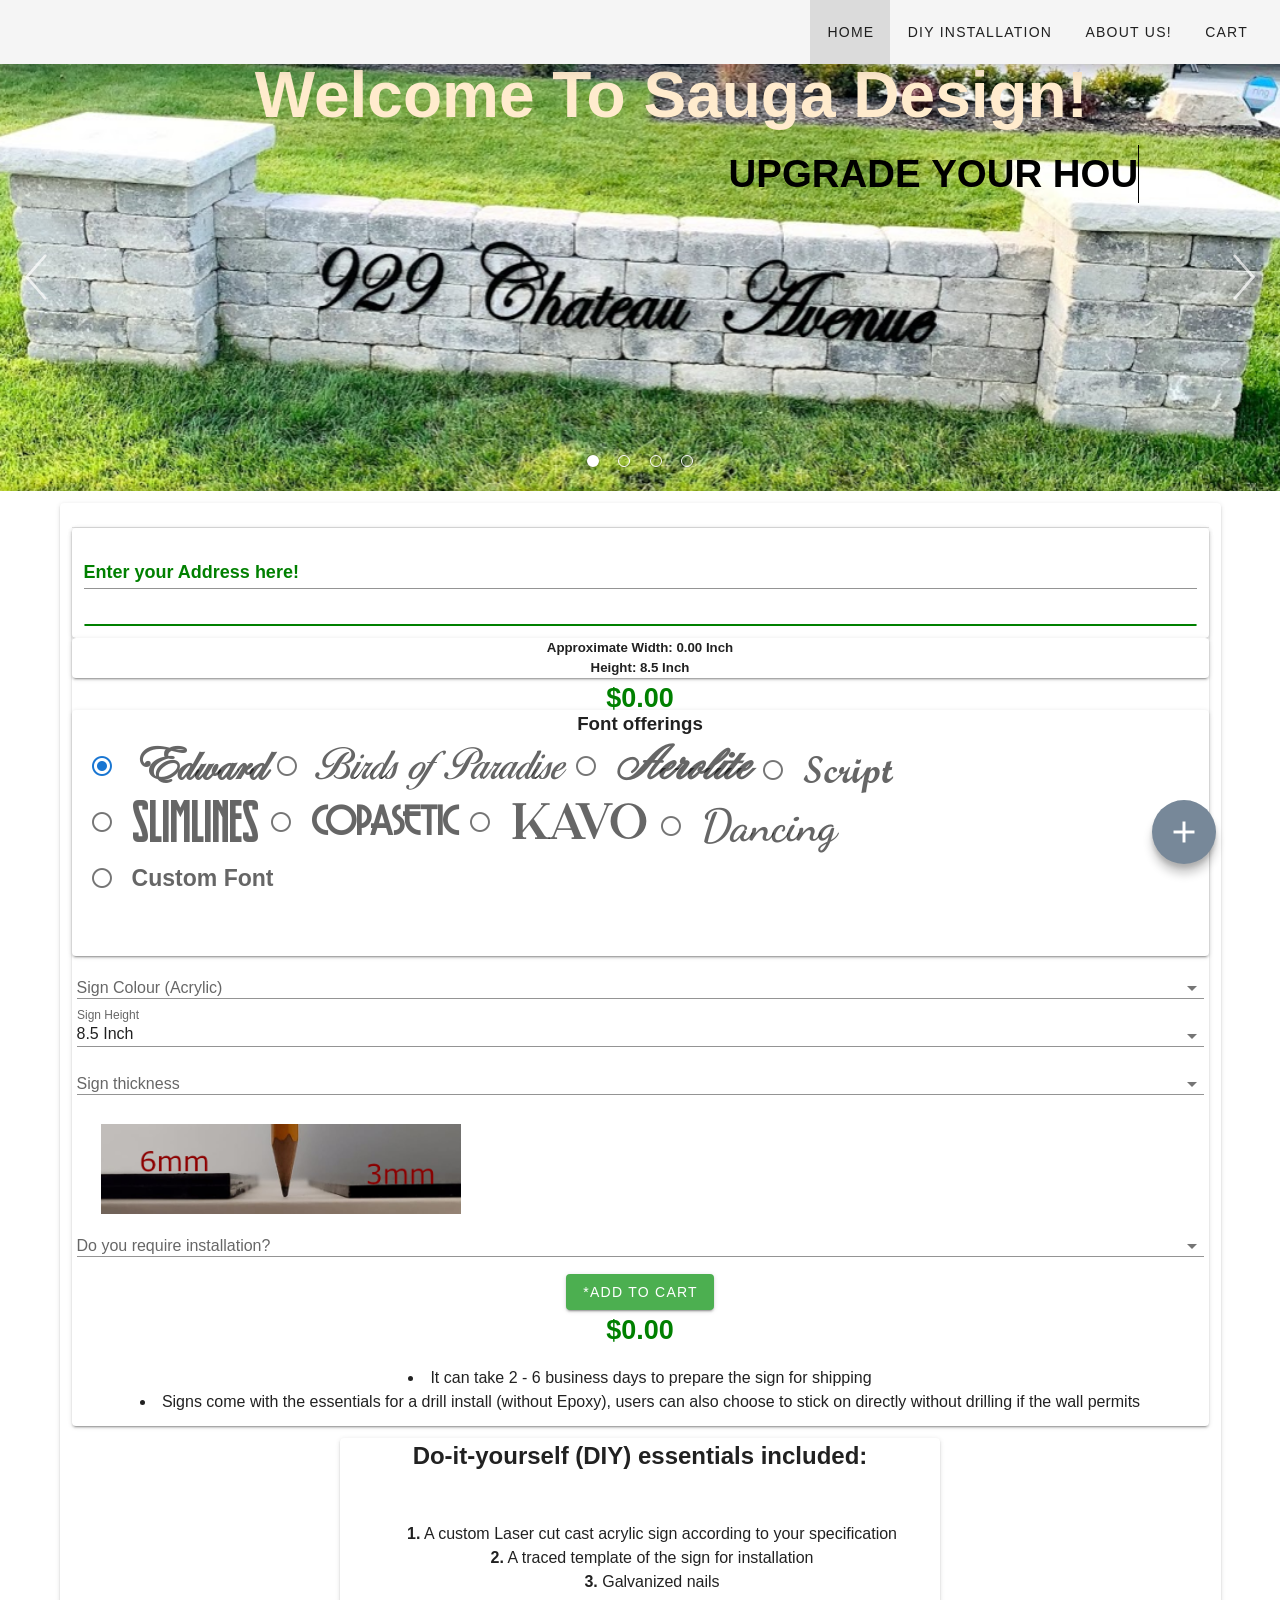
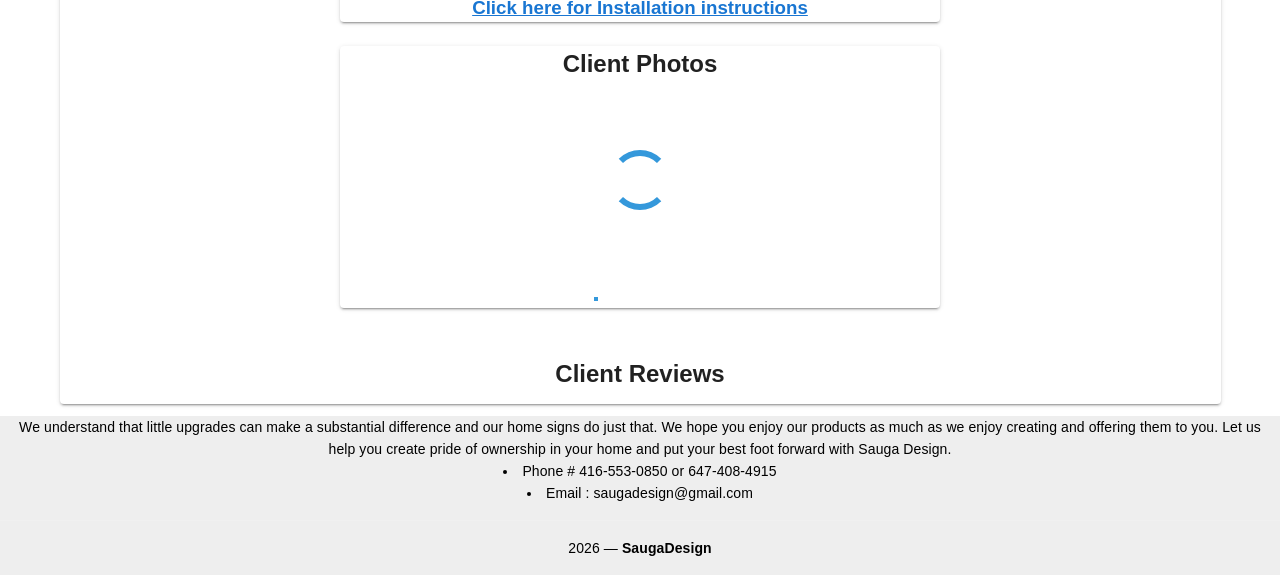
==== commit f4eaf8d6: "removing winter discount" ====
--- a/index.html
+++ b/index.html
@@ -14,6 +14,6 @@
       'event_callback': callback
   });
   return false;
-}</script><link rel=stylesheet href="https://fonts.googleapis.com/icon?family=Material+Icons"><link rel=stylesheet href=https://cdnjs.cloudflare.com/ajax/libs/animate.css/3.5.2/animate.min.css><link href=css/app.a964cd93.css rel=preload as=style><link href=css/chunk-vendors.43d36ff5.css rel=preload as=style><link href=js/app.881fad8e.js rel=preload as=script><link href=js/chunk-vendors.f02ba672.js rel=preload as=script><link href=css/chunk-vendors.43d36ff5.css rel=stylesheet><link href=css/app.a964cd93.css rel=stylesheet></head><body><noscript><strong>We're sorry but signs doesn't work properly without JavaScript enabled. Please enable it to continue.</strong></noscript><div hidden><v-btn id=custom-sign class=snipcart-add-item data-item-id=custom-sign data-item-price=0.00 data-item-url=https://saugadesign.com data-item-description="Custom made house address sign" data-item-image="https://github.com/zubairzia0/SaugaDesign-Site/blob/master/assets/SaugaSignslogo.PNG?raw=true" data-item-name="Custom Sign" data-item-custom1-name="Address Sign Text (do not change)" data-item-custom1-type=textarea data-item-custom1-required=true data-item-custom10-name="Number of digits + letters in Order (do not change)" data-item-custom10-options="1[+7.65]|2[+15.3]|3[+22.95]|4[+30.6]|5[+38.25]|6[+45.9]|7[+53.55]
+}</script><link rel=stylesheet href="https://fonts.googleapis.com/icon?family=Material+Icons"><link rel=stylesheet href=https://cdnjs.cloudflare.com/ajax/libs/animate.css/3.5.2/animate.min.css><link href=css/app.933cdb57.css rel=preload as=style><link href=css/chunk-vendors.43d36ff5.css rel=preload as=style><link href=js/app.eca731b5.js rel=preload as=script><link href=js/chunk-vendors.f02ba672.js rel=preload as=script><link href=css/chunk-vendors.43d36ff5.css rel=stylesheet><link href=css/app.933cdb57.css rel=stylesheet></head><body><noscript><strong>We're sorry but signs doesn't work properly without JavaScript enabled. Please enable it to continue.</strong></noscript><div hidden><v-btn id=custom-sign class=snipcart-add-item data-item-id=custom-sign data-item-price=0.00 data-item-url=https://saugadesign.com data-item-description="Custom made house address sign" data-item-image="https://github.com/zubairzia0/SaugaDesign-Site/blob/master/assets/SaugaSignslogo.PNG?raw=true" data-item-name="Custom Sign" data-item-custom1-name="Address Sign Text (do not change)" data-item-custom1-type=textarea data-item-custom1-required=true data-item-custom10-name="Number of digits + letters in Order (do not change)" data-item-custom10-options="1[+7.65]|2[+15.3]|3[+22.95]|4[+30.6]|5[+38.25]|6[+45.9]|7[+53.55]
                       |8[+61.2]|9[+68.85]|10[+76.5]|11[+84.15]|12[+91.8]|13[+99.45]|14[+107.1]|15[+114.75]|16[+122.4]|17[+130.05]|18[+137.7]|19[+145.35]|20[+153]|21[+160.65]
-                      |22[+168.3]|23[+175.9]|24[+183.6]|25[+191.25]|26[+198.9]|27[+206.55]|28[+214.2]|29[+221.85]|30[+229.5]" data-item-custom2-name="Acrylic Colour" data-item-custom2-options="Black Glossy|Black Matte +$10[+10]|White Glossy|Grey Glossy" data-item-custom2-required=true data-item-custom4-name="Font Choice" data-item-custom4-options=Edward|Script|Birds|Kavo|Slimlines|Copasetic|Aerolite|Dancing|Custom data-item-custom4-required=true data-item-custom9-name=Height data-item-custom9-options="5 Inch|6 Inch|7 Inch|8 Inch|8.5 Inch|9.5 Inch +$10[+10]|10.5 Inch +$20[+20]|12 Inch +$30[+30]|Custom" data-item-custom9-required=true data-item-custom14-name="Acrylic Thickness" data-item-custom14-options="3mm|6mm +$40 [+40]" data-item-custom14-required=true data-item-custom7-name="Installation Locaton" data-item-custom7-options="N/A|Halton +$100[+100]|Hamilton +$120[+120]|Peel +$100[+100]|City of Toronto +$120[+120]|York +$120[+120]|Durham +$140[+140]|Kitchener/Waterloo/Guelph/Cambridge/Other +$140[+140]" data-item-custom7-required=true data-item-custom8-name="Phone Number" data-item-custom8-required=true data-item-custom13-name="Any Special Instructions/Requests?" da>*Add to cart</v-btn></div><div id=app></div><script src=js/chunk-vendors.f02ba672.js></script><script src=js/app.881fad8e.js></script></body><div hidden id=snipcart data-api-key=ZTY3MjczMmQtOGU2ZC00YTI3LTgxZTItMTQxYjcxMTM3N2M5NjM3MzMzODI4NTM5NjgyMzkx></div><script src=https://cdn.snipcart.com/themes/v3.0.22/default/snipcart.js></script></html>+                      |22[+168.3]|23[+175.9]|24[+183.6]|25[+191.25]|26[+198.9]|27[+206.55]|28[+214.2]|29[+221.85]|30[+229.5]" data-item-custom2-name="Acrylic Colour" data-item-custom2-options="Black Glossy|Black Matte +$10[+10]|White Glossy|Grey Glossy" data-item-custom2-required=true data-item-custom4-name="Font Choice" data-item-custom4-options=Edward|Script|Birds|Kavo|Slimlines|Copasetic|Aerolite|Dancing|Custom data-item-custom4-required=true data-item-custom9-name=Height data-item-custom9-options="5 Inch|6 Inch|7 Inch|8 Inch|8.5 Inch|9.5 Inch +$10[+10]|10.5 Inch +$20[+20]|12 Inch +$30[+30]|Custom" data-item-custom9-required=true data-item-custom14-name="Acrylic Thickness" data-item-custom14-options="3mm|6mm +$40 [+40]" data-item-custom14-required=true data-item-custom7-name="Installation Locaton" data-item-custom7-options="N/A|Halton +$100[+100]|Hamilton +$120[+120]|Peel +$100[+100]|City of Toronto +$120[+120]|York +$120[+120]|Durham +$140[+140]|Kitchener/Waterloo/Guelph/Cambridge/Other +$140[+140]" data-item-custom7-required=true data-item-custom8-name="Phone Number" data-item-custom8-required=true data-item-custom13-name="Any Special Instructions/Requests?" da>*Add to cart</v-btn></div><div id=app></div><script src=js/chunk-vendors.f02ba672.js></script><script src=js/app.eca731b5.js></script></body><div hidden id=snipcart data-api-key=ZTY3MjczMmQtOGU2ZC00YTI3LTgxZTItMTQxYjcxMTM3N2M5NjM3MzMzODI4NTM5NjgyMzkx></div><script src=https://cdn.snipcart.com/themes/v3.0.22/default/snipcart.js></script></html>
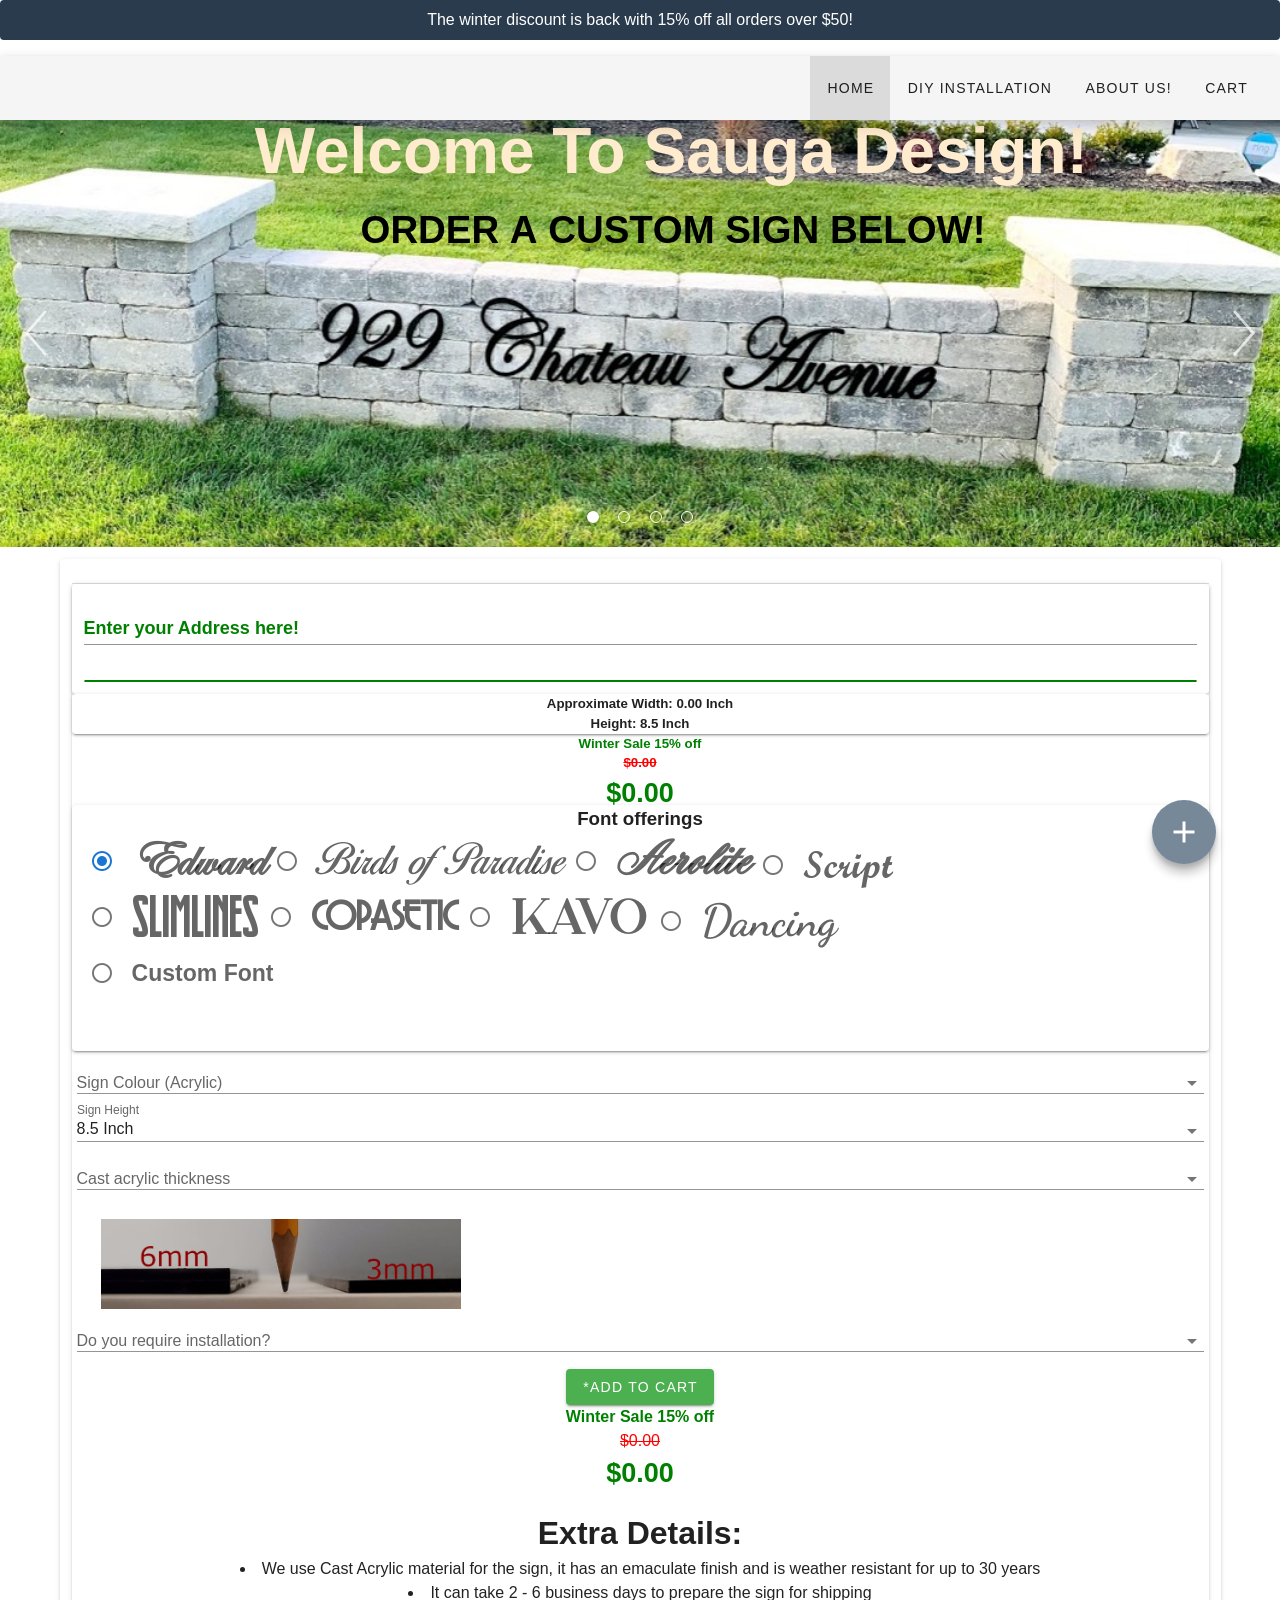
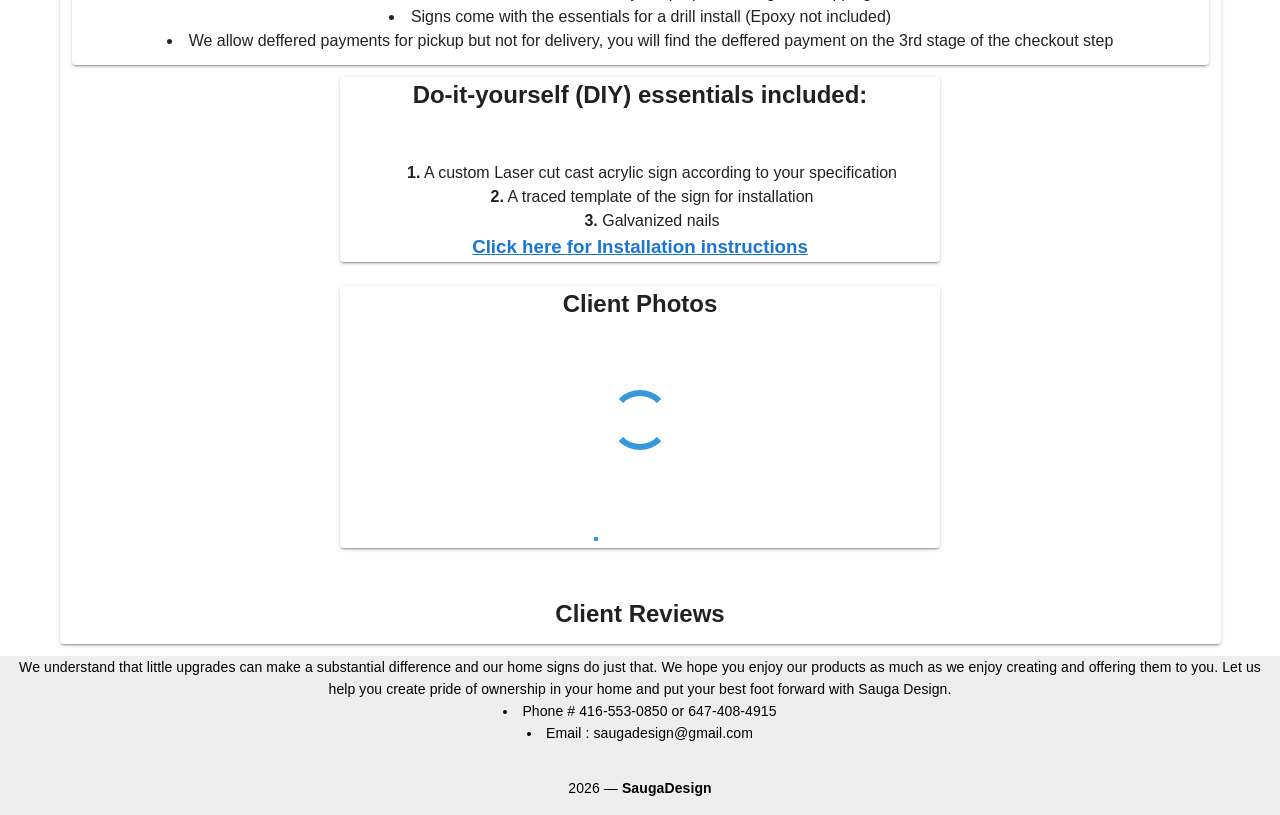
==== commit f1c5e768: "adding discount 15%" ====
--- a/index.html
+++ b/index.html
@@ -14,6 +14,6 @@
       'event_callback': callback
   });
   return false;
-}</script><link rel=stylesheet href="https://fonts.googleapis.com/icon?family=Material+Icons"><link rel=stylesheet href=https://cdnjs.cloudflare.com/ajax/libs/animate.css/3.5.2/animate.min.css><link href=css/app.933cdb57.css rel=preload as=style><link href=css/chunk-vendors.43d36ff5.css rel=preload as=style><link href=js/app.eca731b5.js rel=preload as=script><link href=js/chunk-vendors.f02ba672.js rel=preload as=script><link href=css/chunk-vendors.43d36ff5.css rel=stylesheet><link href=css/app.933cdb57.css rel=stylesheet></head><body><noscript><strong>We're sorry but signs doesn't work properly without JavaScript enabled. Please enable it to continue.</strong></noscript><div hidden><v-btn id=custom-sign class=snipcart-add-item data-item-id=custom-sign data-item-price=0.00 data-item-url=https://saugadesign.com data-item-description="Custom made house address sign" data-item-image="https://github.com/zubairzia0/SaugaDesign-Site/blob/master/assets/SaugaSignslogo.PNG?raw=true" data-item-name="Custom Sign" data-item-custom1-name="Address Sign Text (do not change)" data-item-custom1-type=textarea data-item-custom1-required=true data-item-custom10-name="Number of digits + letters in Order (do not change)" data-item-custom10-options="1[+7.65]|2[+15.3]|3[+22.95]|4[+30.6]|5[+38.25]|6[+45.9]|7[+53.55]
+}</script><link rel=stylesheet href="https://fonts.googleapis.com/icon?family=Material+Icons"><link rel=stylesheet href=https://cdnjs.cloudflare.com/ajax/libs/animate.css/3.5.2/animate.min.css><link href=css/app.fb89d676.css rel=preload as=style><link href=css/chunk-vendors.43d36ff5.css rel=preload as=style><link href=js/app.bbbbf241.js rel=preload as=script><link href=js/chunk-vendors.394eb500.js rel=preload as=script><link href=css/chunk-vendors.43d36ff5.css rel=stylesheet><link href=css/app.fb89d676.css rel=stylesheet></head><body><noscript><strong>We're sorry but signs doesn't work properly without JavaScript enabled. Please enable it to continue.</strong></noscript><div hidden><v-btn id=custom-sign class=snipcart-add-item data-item-id=custom-sign data-item-price=0.00 data-item-url=https://saugadesign.com data-item-description="Custom made house address sign" data-item-image="https://github.com/zubairzia0/SaugaDesign-Site/blob/master/assets/SaugaSignslogo.PNG?raw=true" data-item-name="Custom Sign" data-item-custom1-name="Address Sign Text (do not change)" data-item-custom1-type=textarea data-item-custom1-required=true data-item-custom10-name="Number of digits + letters in Order (do not change)" data-item-custom10-options="1[+7.65]|2[+15.3]|3[+22.95]|4[+30.6]|5[+38.25]|6[+45.9]|7[+53.55]
                       |8[+61.2]|9[+68.85]|10[+76.5]|11[+84.15]|12[+91.8]|13[+99.45]|14[+107.1]|15[+114.75]|16[+122.4]|17[+130.05]|18[+137.7]|19[+145.35]|20[+153]|21[+160.65]
-                      |22[+168.3]|23[+175.9]|24[+183.6]|25[+191.25]|26[+198.9]|27[+206.55]|28[+214.2]|29[+221.85]|30[+229.5]" data-item-custom2-name="Acrylic Colour" data-item-custom2-options="Black Glossy|Black Matte +$10[+10]|White Glossy|Grey Glossy" data-item-custom2-required=true data-item-custom4-name="Font Choice" data-item-custom4-options=Edward|Script|Birds|Kavo|Slimlines|Copasetic|Aerolite|Dancing|Custom data-item-custom4-required=true data-item-custom9-name=Height data-item-custom9-options="5 Inch|6 Inch|7 Inch|8 Inch|8.5 Inch|9.5 Inch +$10[+10]|10.5 Inch +$20[+20]|12 Inch +$30[+30]|Custom" data-item-custom9-required=true data-item-custom14-name="Acrylic Thickness" data-item-custom14-options="3mm|6mm +$40 [+40]" data-item-custom14-required=true data-item-custom7-name="Installation Locaton" data-item-custom7-options="N/A|Halton +$100[+100]|Hamilton +$120[+120]|Peel +$100[+100]|City of Toronto +$120[+120]|York +$120[+120]|Durham +$140[+140]|Kitchener/Waterloo/Guelph/Cambridge/Other +$140[+140]" data-item-custom7-required=true data-item-custom8-name="Phone Number" data-item-custom8-required=true data-item-custom13-name="Any Special Instructions/Requests?" da>*Add to cart</v-btn></div><div id=app></div><script src=js/chunk-vendors.f02ba672.js></script><script src=js/app.eca731b5.js></script></body><div hidden id=snipcart data-api-key=ZTY3MjczMmQtOGU2ZC00YTI3LTgxZTItMTQxYjcxMTM3N2M5NjM3MzMzODI4NTM5NjgyMzkx></div><script src=https://cdn.snipcart.com/themes/v3.0.22/default/snipcart.js></script></html>+                      |22[+168.3]|23[+175.9]|24[+183.6]|25[+191.25]|26[+198.9]|27[+206.55]|28[+214.2]|29[+221.85]|30[+229.5]" data-item-custom2-name="Acrylic Colour" data-item-custom2-options="Black Glossy|Black Matte +$10[+10]|White Glossy|Grey Glossy" data-item-custom2-required=true data-item-custom4-name="Font Choice" data-item-custom4-options=Edward|Script|Birds|Kavo|Slimlines|Copasetic|Aerolite|Dancing|Custom data-item-custom4-required=true data-item-custom9-name=Height data-item-custom9-options="5 Inch|6 Inch|7 Inch|8 Inch|8.5 Inch|9.5 Inch +$10[+10]|10.5 Inch +$20[+20]|12 Inch +$30[+30]|Custom" data-item-custom9-required=true data-item-custom14-name="Acrylic Thickness" data-item-custom14-options="3mm|6mm +$40 [+40]" data-item-custom14-required=true data-item-custom7-name="Installation Locaton" data-item-custom7-options="N/A|Halton +$100[+100]|Hamilton +$120[+120]|Peel +$100[+100]|City of Toronto +$120[+120]|York +$120[+120]|Durham +$140[+140]|Kitchener/Waterloo/Guelph/Cambridge/Other +$140[+140]" data-item-custom7-required=true data-item-custom8-name="Phone Number" data-item-custom8-required=true data-item-custom13-name="Any Special Instructions/Requests?" da>*Add to cart</v-btn></div><div id=app></div><script src=js/chunk-vendors.394eb500.js></script><script src=js/app.bbbbf241.js></script></body><div hidden id=snipcart data-api-key=ZTY3MjczMmQtOGU2ZC00YTI3LTgxZTItMTQxYjcxMTM3N2M5NjM3MzMzODI4NTM5NjgyMzkx></div><script src=https://cdn.snipcart.com/themes/v3.0.22/default/snipcart.js></script></html>
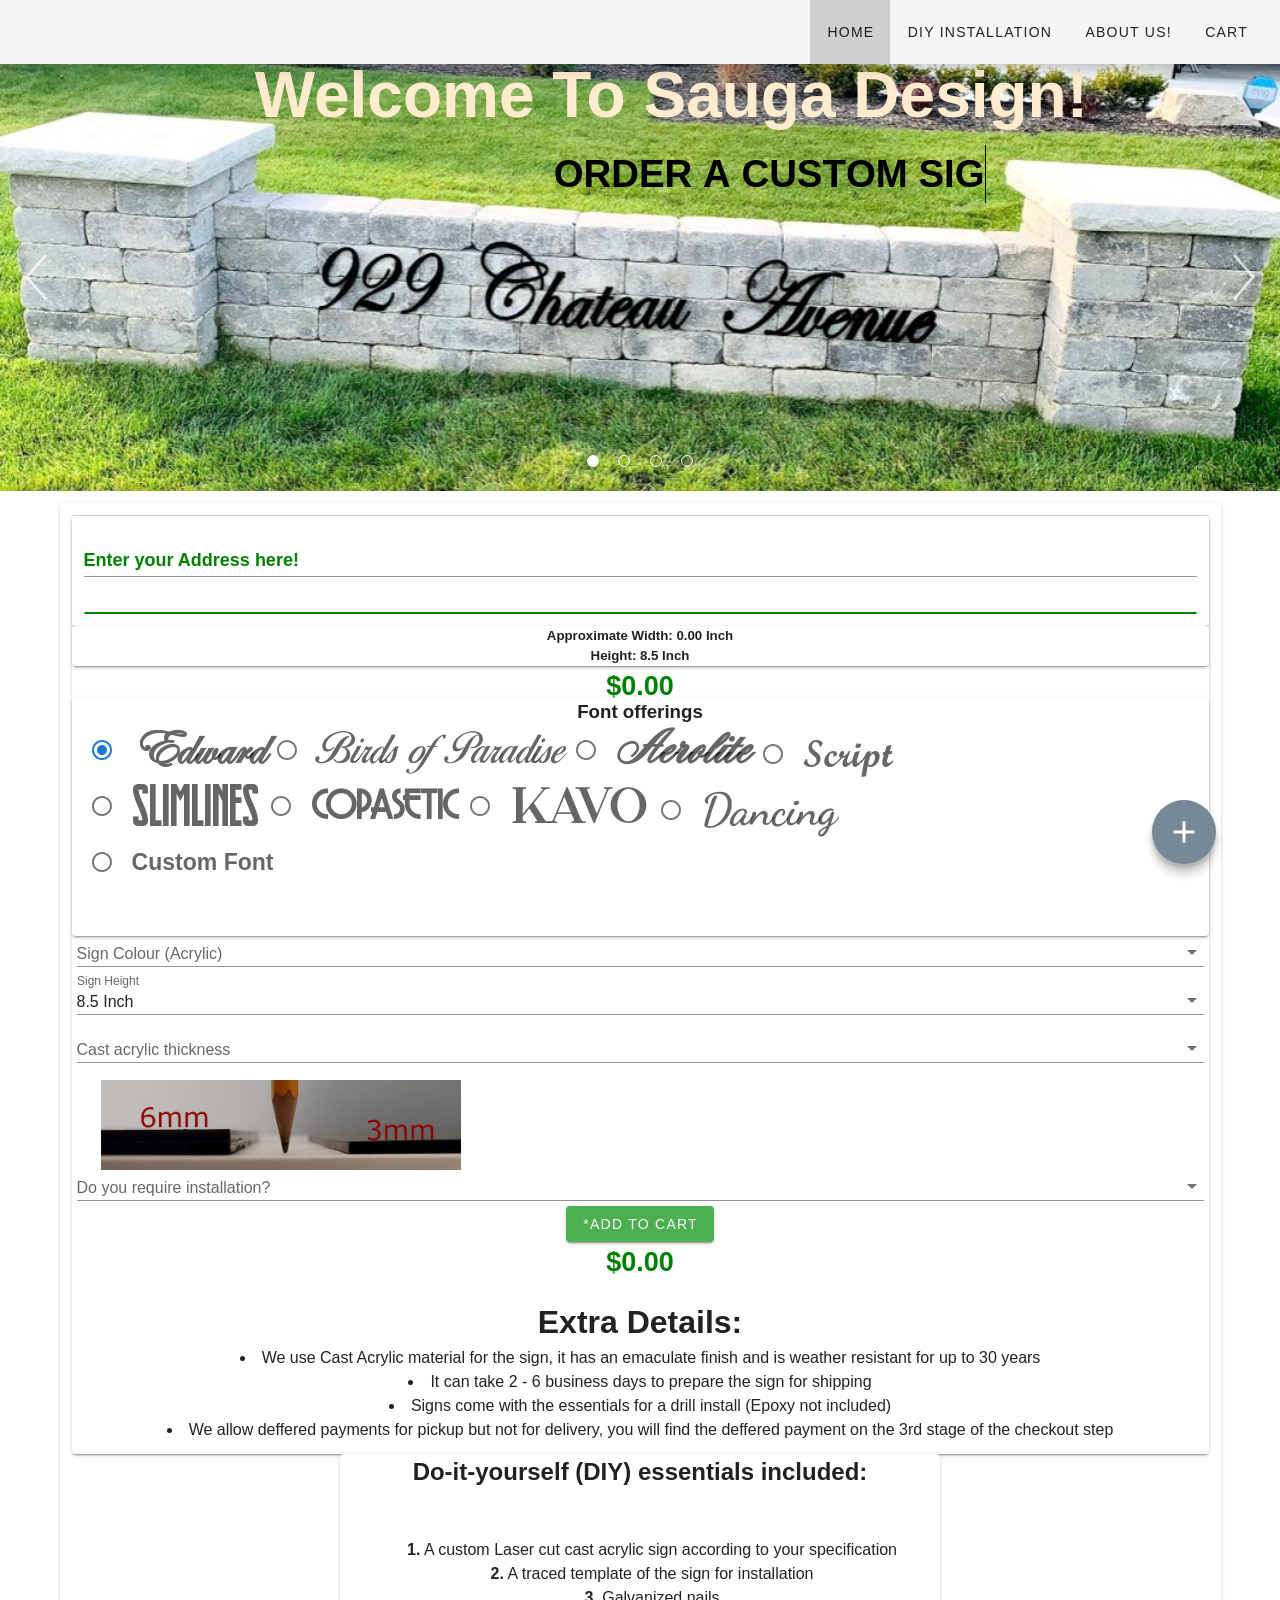
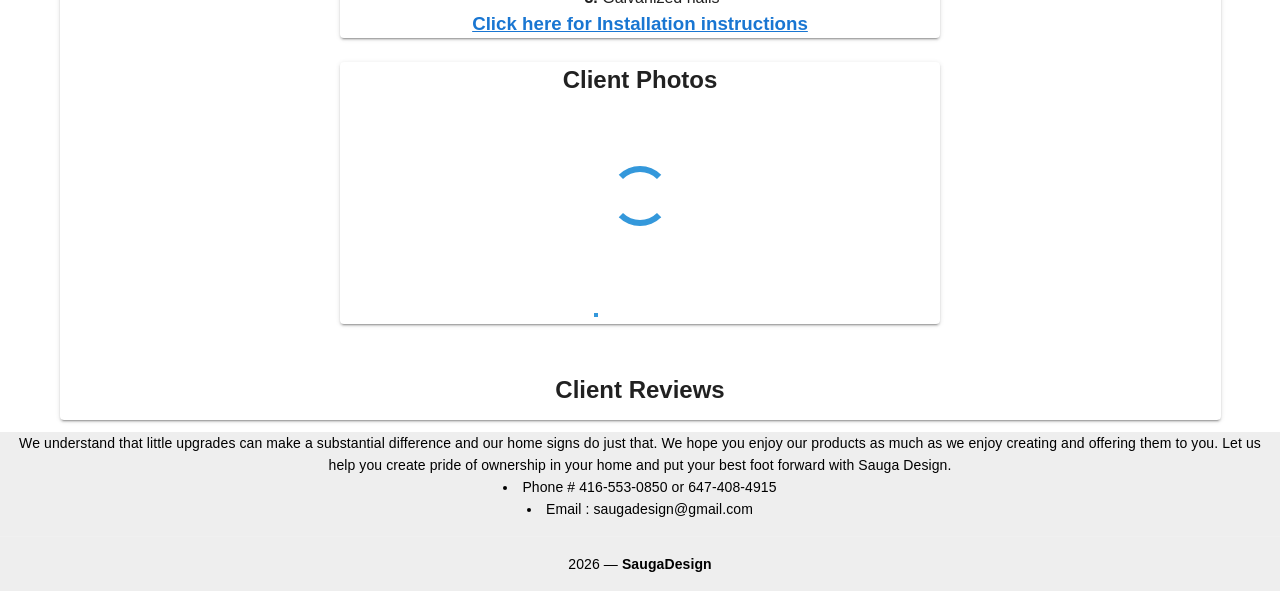
==== commit af79cc45: "deploy" ====
--- a/index.html
+++ b/index.html
@@ -14,6 +14,6 @@
       'event_callback': callback
   });
   return false;
-}</script><link rel=stylesheet href="https://fonts.googleapis.com/icon?family=Material+Icons"><link rel=stylesheet href=https://cdnjs.cloudflare.com/ajax/libs/animate.css/3.5.2/animate.min.css><link href=css/app.fb89d676.css rel=preload as=style><link href=css/chunk-vendors.43d36ff5.css rel=preload as=style><link href=js/app.bbbbf241.js rel=preload as=script><link href=js/chunk-vendors.394eb500.js rel=preload as=script><link href=css/chunk-vendors.43d36ff5.css rel=stylesheet><link href=css/app.fb89d676.css rel=stylesheet></head><body><noscript><strong>We're sorry but signs doesn't work properly without JavaScript enabled. Please enable it to continue.</strong></noscript><div hidden><v-btn id=custom-sign class=snipcart-add-item data-item-id=custom-sign data-item-price=0.00 data-item-url=https://saugadesign.com data-item-description="Custom made house address sign" data-item-image="https://github.com/zubairzia0/SaugaDesign-Site/blob/master/assets/SaugaSignslogo.PNG?raw=true" data-item-name="Custom Sign" data-item-custom1-name="Address Sign Text (do not change)" data-item-custom1-type=textarea data-item-custom1-required=true data-item-custom10-name="Number of digits + letters in Order (do not change)" data-item-custom10-options="1[+7.65]|2[+15.3]|3[+22.95]|4[+30.6]|5[+38.25]|6[+45.9]|7[+53.55]
+}</script><link rel=stylesheet href="https://fonts.googleapis.com/icon?family=Material+Icons"><link rel=stylesheet href=https://cdnjs.cloudflare.com/ajax/libs/animate.css/3.5.2/animate.min.css><link href=css/app.297e6e99.css rel=preload as=style><link href=css/chunk-vendors.60feefd1.css rel=preload as=style><link href=js/app.3f5ec9bd.js rel=preload as=script><link href=js/chunk-vendors.1c254346.js rel=preload as=script><link href=css/chunk-vendors.60feefd1.css rel=stylesheet><link href=css/app.297e6e99.css rel=stylesheet></head><body><noscript><strong>We're sorry but signs doesn't work properly without JavaScript enabled. Please enable it to continue.</strong></noscript><div hidden><v-btn id=custom-sign class=snipcart-add-item data-item-id=custom-sign data-item-price=0.00 data-item-url=https://saugadesign.com data-item-description="Custom made house address sign" data-item-image="https://github.com/zubairzia0/SaugaDesign-Site/blob/master/assets/SaugaSignslogo.PNG?raw=true" data-item-name="Custom Sign" data-item-custom1-name="Address Sign Text (do not change)" data-item-custom1-type=textarea data-item-custom1-required=true data-item-custom10-name="Number of digits + letters in Order (do not change)" data-item-custom10-options="1[+7.65]|2[+15.3]|3[+22.95]|4[+30.6]|5[+38.25]|6[+45.9]|7[+53.55]
                       |8[+61.2]|9[+68.85]|10[+76.5]|11[+84.15]|12[+91.8]|13[+99.45]|14[+107.1]|15[+114.75]|16[+122.4]|17[+130.05]|18[+137.7]|19[+145.35]|20[+153]|21[+160.65]
-                      |22[+168.3]|23[+175.9]|24[+183.6]|25[+191.25]|26[+198.9]|27[+206.55]|28[+214.2]|29[+221.85]|30[+229.5]" data-item-custom2-name="Acrylic Colour" data-item-custom2-options="Black Glossy|Black Matte +$10[+10]|White Glossy|Grey Glossy" data-item-custom2-required=true data-item-custom4-name="Font Choice" data-item-custom4-options=Edward|Script|Birds|Kavo|Slimlines|Copasetic|Aerolite|Dancing|Custom data-item-custom4-required=true data-item-custom9-name=Height data-item-custom9-options="5 Inch|6 Inch|7 Inch|8 Inch|8.5 Inch|9.5 Inch +$10[+10]|10.5 Inch +$20[+20]|12 Inch +$30[+30]|Custom" data-item-custom9-required=true data-item-custom14-name="Acrylic Thickness" data-item-custom14-options="3mm|6mm +$40 [+40]" data-item-custom14-required=true data-item-custom7-name="Installation Locaton" data-item-custom7-options="N/A|Halton +$100[+100]|Hamilton +$120[+120]|Peel +$100[+100]|City of Toronto +$120[+120]|York +$120[+120]|Durham +$140[+140]|Kitchener/Waterloo/Guelph/Cambridge/Other +$140[+140]" data-item-custom7-required=true data-item-custom8-name="Phone Number" data-item-custom8-required=true data-item-custom13-name="Any Special Instructions/Requests?" da>*Add to cart</v-btn></div><div id=app></div><script src=js/chunk-vendors.394eb500.js></script><script src=js/app.bbbbf241.js></script></body><div hidden id=snipcart data-api-key=ZTY3MjczMmQtOGU2ZC00YTI3LTgxZTItMTQxYjcxMTM3N2M5NjM3MzMzODI4NTM5NjgyMzkx></div><script src=https://cdn.snipcart.com/themes/v3.0.22/default/snipcart.js></script></html>+                      |22[+168.3]|23[+175.9]|24[+183.6]|25[+191.25]|26[+198.9]|27[+206.55]|28[+214.2]|29[+221.85]|30[+229.5]" data-item-custom2-name="Acrylic Colour" data-item-custom2-options="Black Glossy|Black Matte +$10[+10]|White Glossy|Grey Glossy" data-item-custom2-required=true data-item-custom4-name="Font Choice" data-item-custom4-options=Edward|Script|Birds|Kavo|Slimlines|Copasetic|Aerolite|Dancing|Custom data-item-custom4-required=true data-item-custom9-name=Height data-item-custom9-options="5 Inch|6 Inch|7 Inch|8 Inch|8.5 Inch|9.5 Inch +$10[+10]|10.5 Inch +$20[+20]|12 Inch +$30[+30]|Custom" data-item-custom9-required=true data-item-custom14-name="Acrylic Thickness" data-item-custom14-options="3mm|6mm +$40 [+40]" data-item-custom14-required=true data-item-custom7-name="Installation Locaton" data-item-custom7-options="N/A|Halton +$100[+100]|Hamilton +$120[+120]|Peel +$100[+100]|City of Toronto +$120[+120]|York +$120[+120]|Durham +$140[+140]|Kitchener/Waterloo/Guelph/Cambridge/Other +$140[+140]" data-item-custom7-required=true data-item-custom8-name="Phone Number" data-item-custom8-required=true data-item-custom13-name="Any Special Instructions/Requests?" da>*Add to cart</v-btn></div><div id=app></div><script src=js/chunk-vendors.1c254346.js></script><script src=js/app.3f5ec9bd.js></script></body><div hidden id=snipcart data-api-key=ZTY3MjczMmQtOGU2ZC00YTI3LTgxZTItMTQxYjcxMTM3N2M5NjM3MzMzODI4NTM5NjgyMzkx></div><script src=https://cdn.snipcart.com/themes/v3.0.22/default/snipcart.js></script></html>
